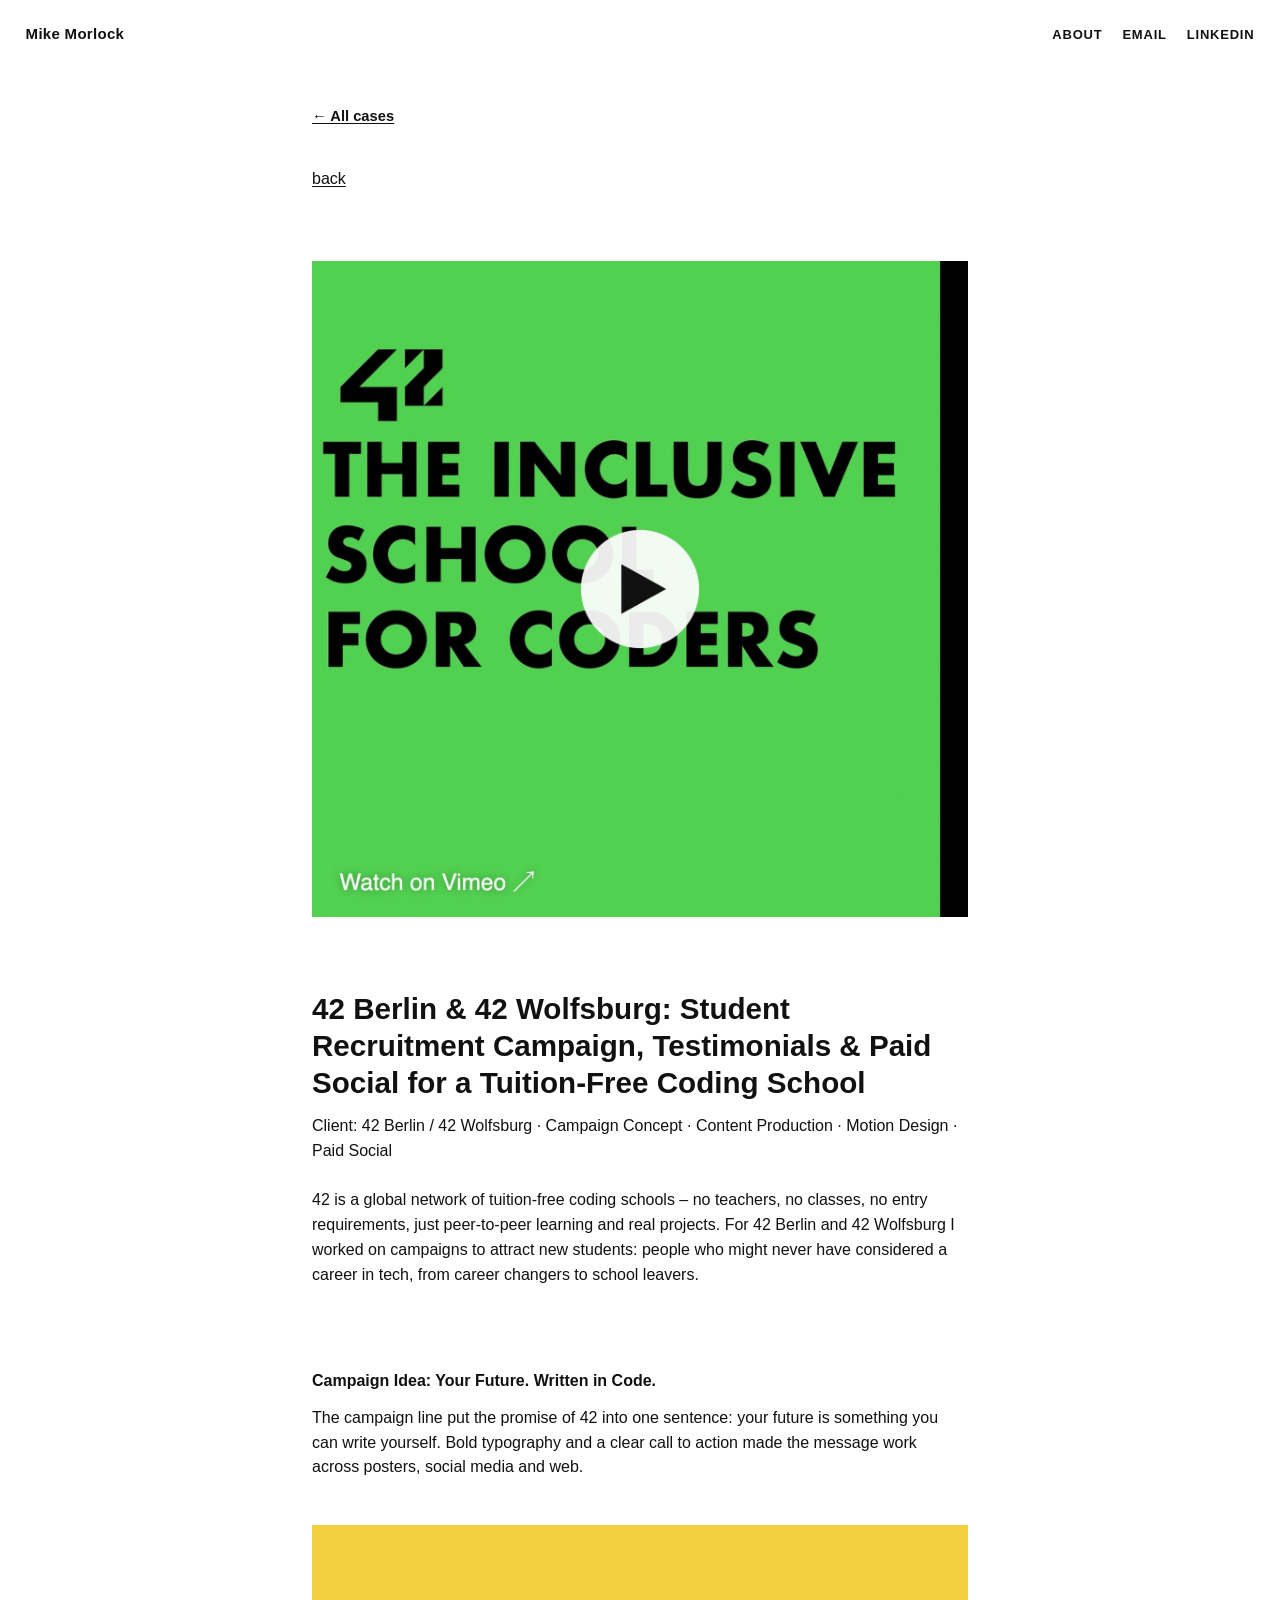
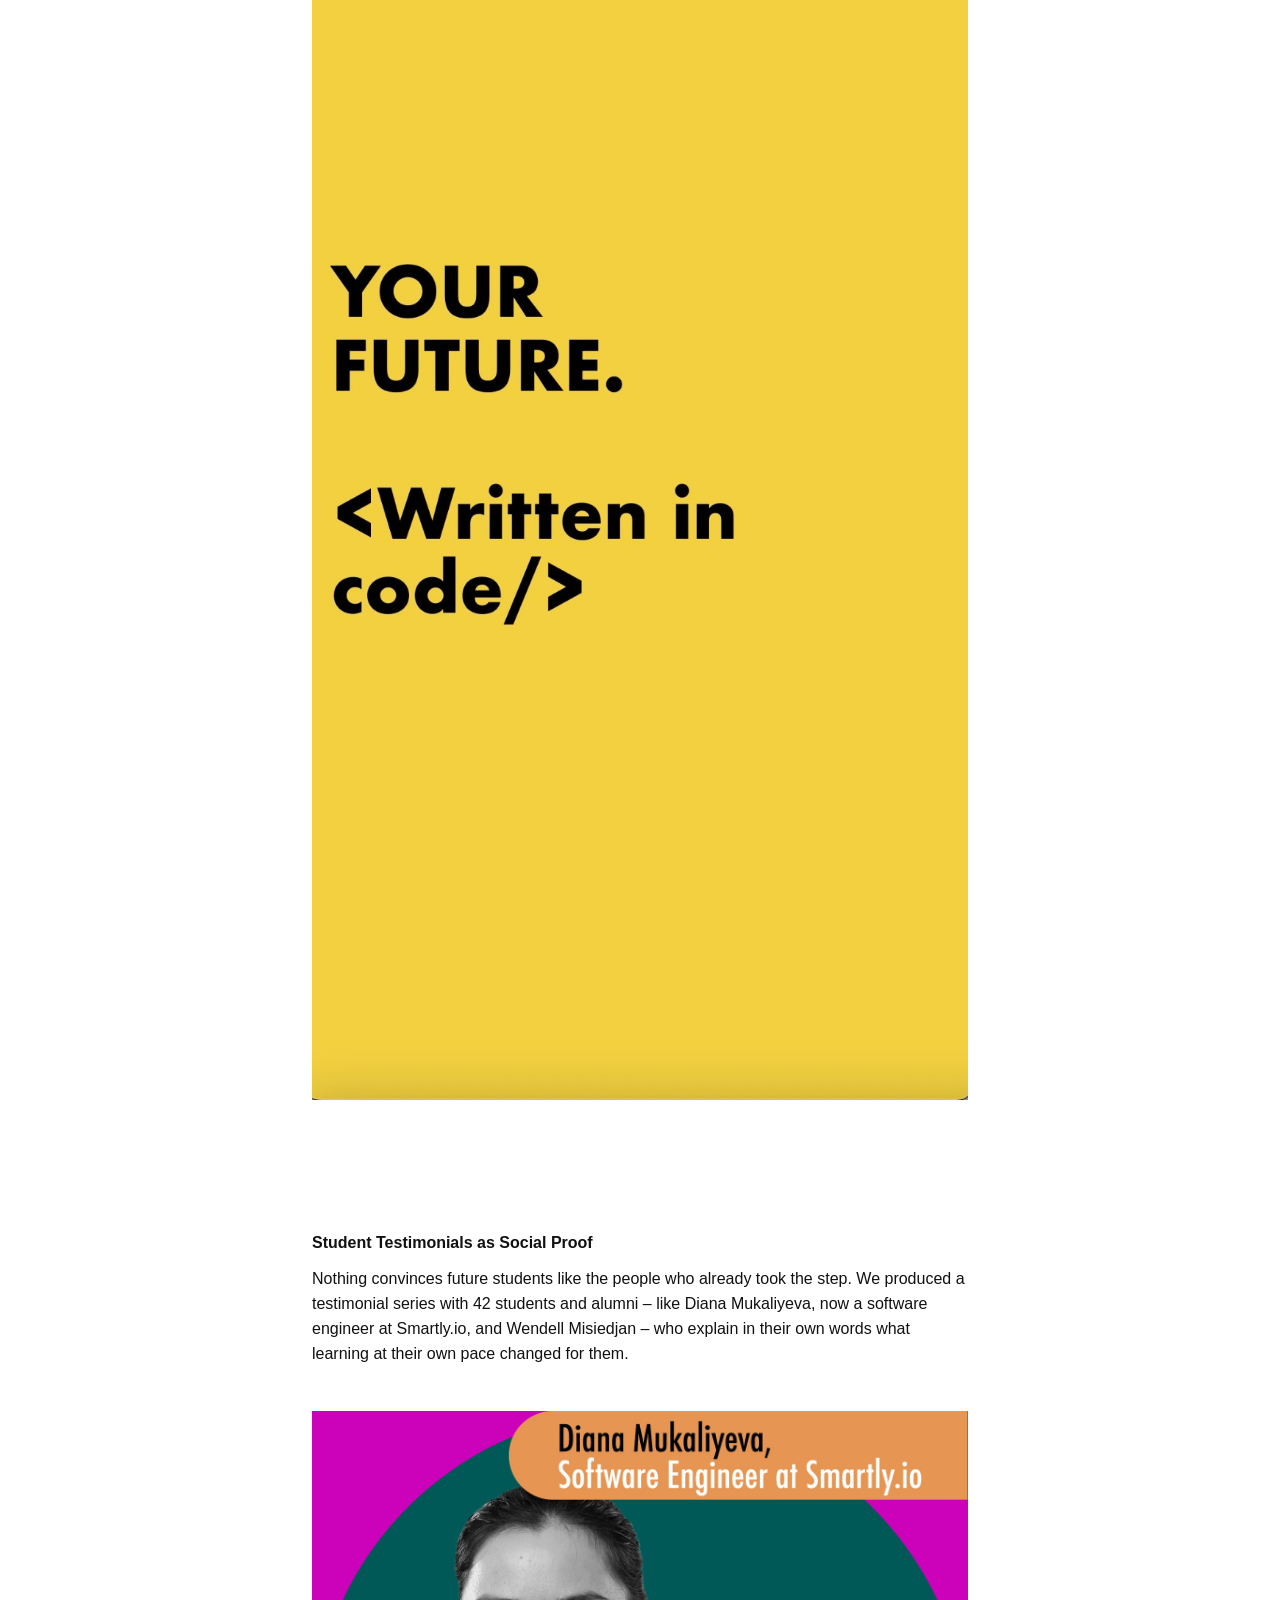
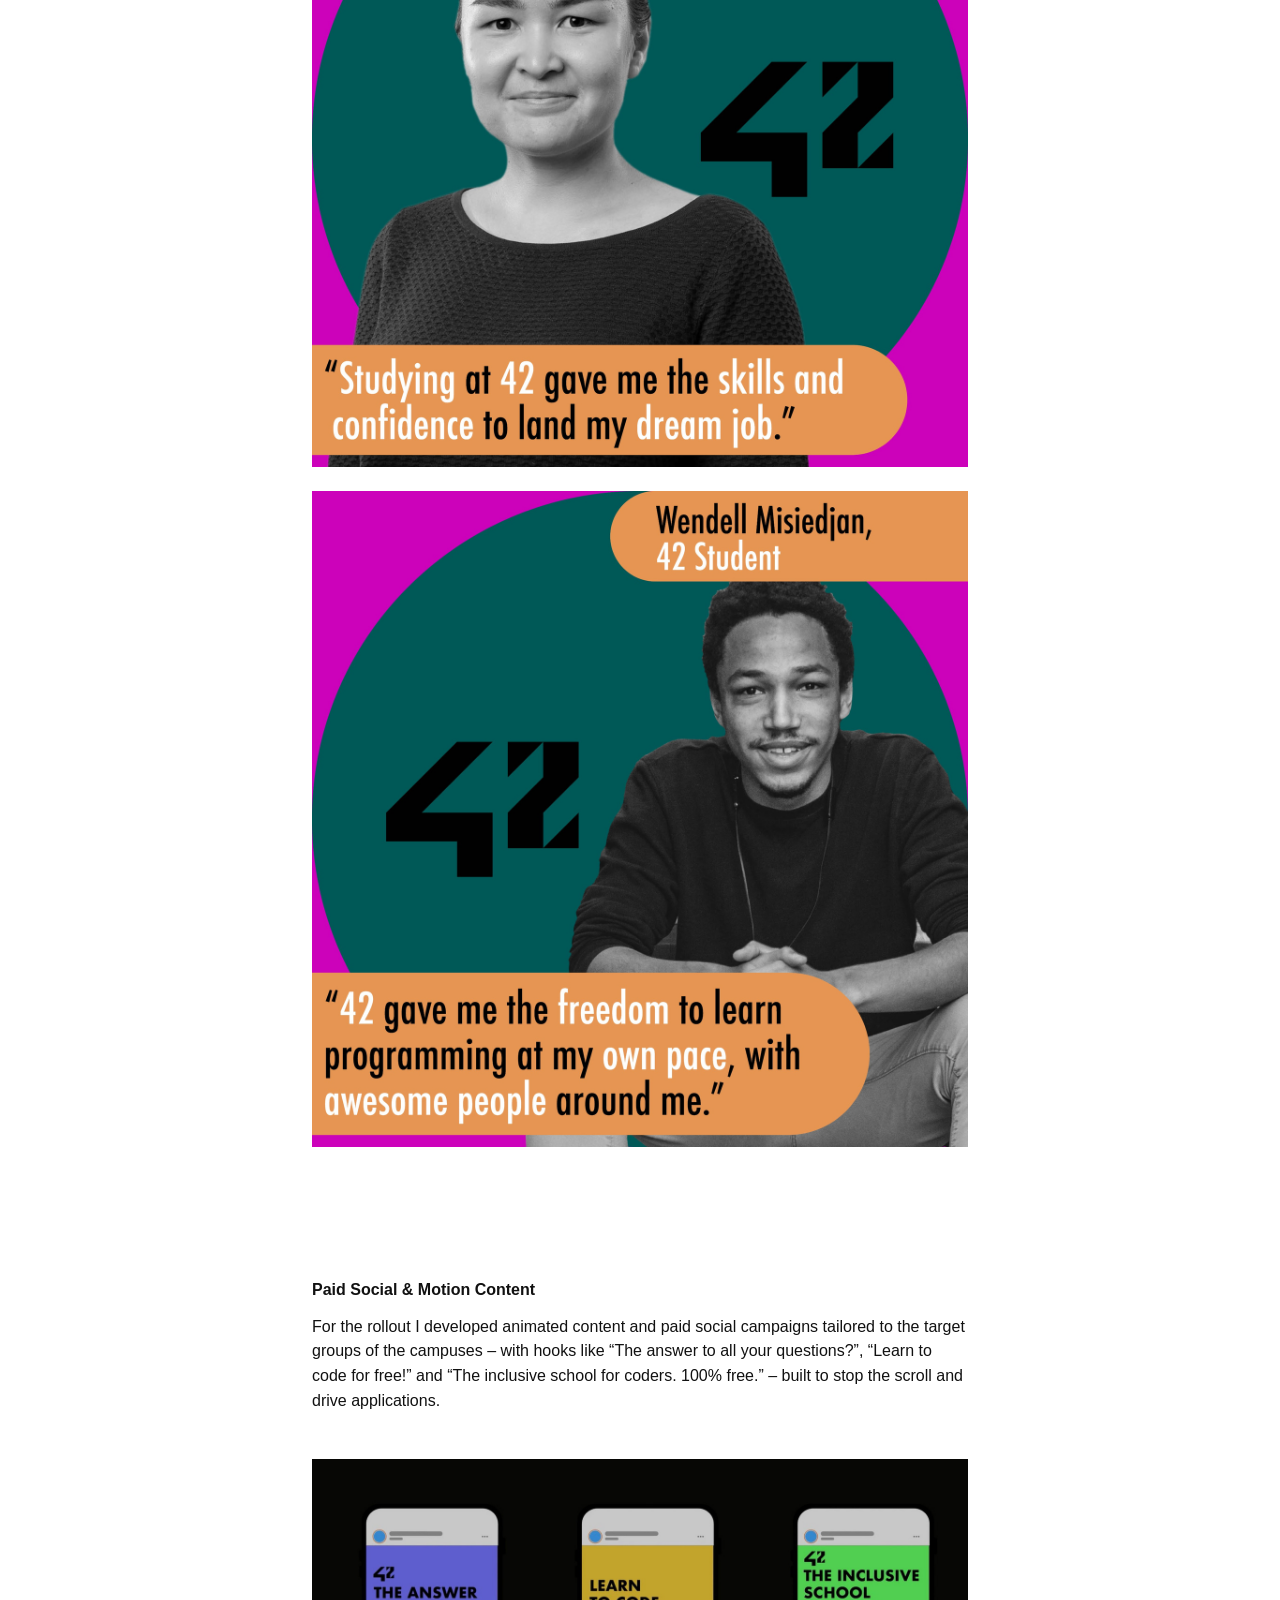
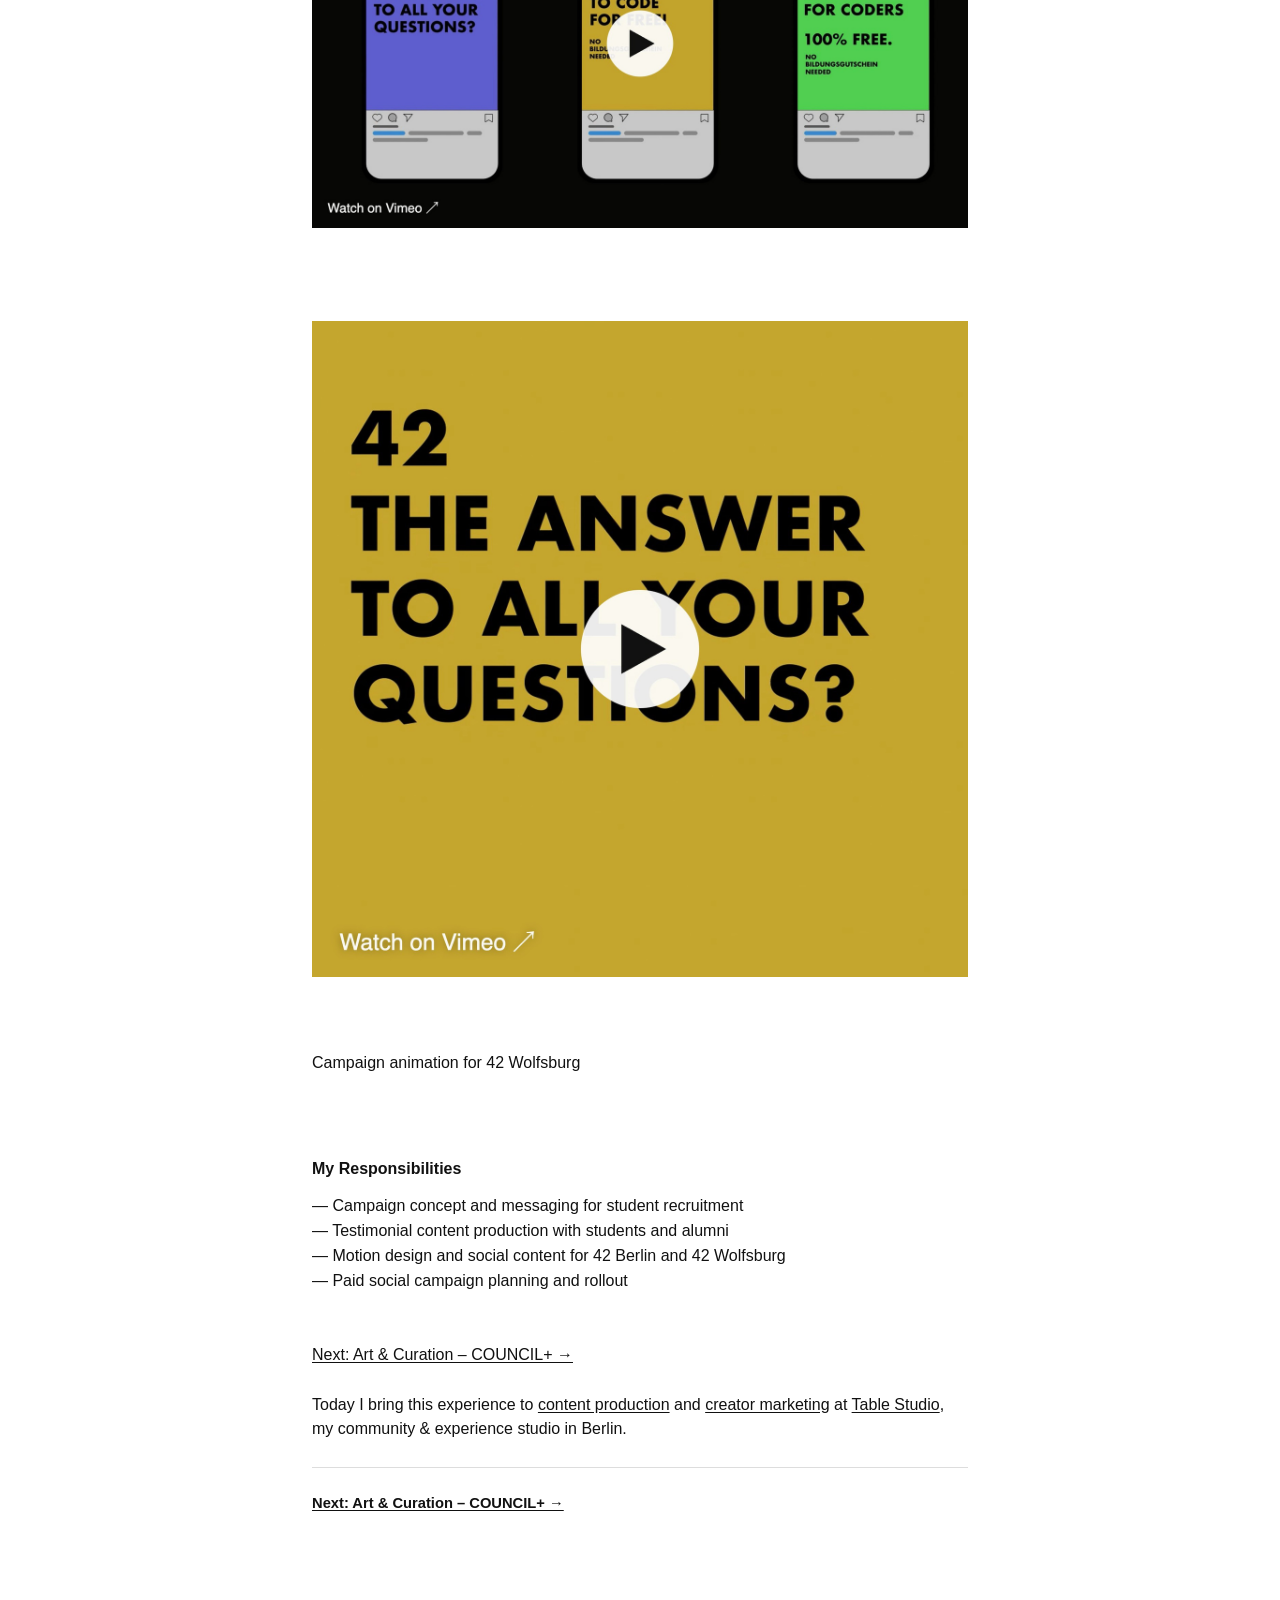
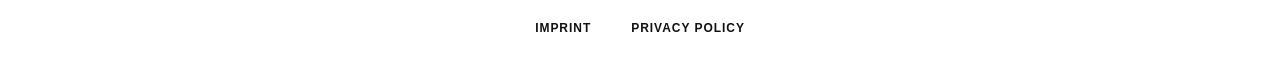
==== 42-berlin-and-wolfsburg-student-recruitment-campaign/index.html @ 007551dd "Add static mikemorlock.de site for GitHub Pages Static HTML/CSS rebuild migrated from Cargo hosting." ====
<!DOCTYPE html>
<html lang="en">
<head>
  <meta charset="utf-8" />
  <meta name="viewport" content="width=device-width, initial-scale=1" />
  <title>42 Berlin &amp; Wolfsburg Student Recruitment Campaign — Mike Morlock</title>
  <meta name="description" content="Recruitment Campaign · Testimonials · Paid Social" />
  <meta property="og:title" content="42 Berlin &amp; Wolfsburg Student Recruitment Campaign — Mike Morlock" />
  <meta property="og:description" content="Recruitment Campaign · Testimonials · Paid Social" />
  <meta property="og:type" content="website" />
  <link rel="icon" href="../assets/favicon.ico" />
  <link rel="stylesheet" href="../styles.css" />
</head>
<body>
<header class="site-header">
  <a class="logo" href="../index.html">Mike Morlock</a>
  <nav class="nav" aria-label="Primary">
    <a href="../about/" >About</a>
    <a href="mailto:mike.morlock@me.com">Email</a>
    <a href="https://www.linkedin.com/in/mike-morlock-198246107/" target="_blank" rel="noopener noreferrer">LinkedIn</a>
  </nav>
</header>

<main class="page case narrow">
  <p class="back"><a href="../index.html">← All cases</a></p>
  <article class="prose case-body">
    <br />
<a href="../index.html" rel="history" >back</a><br />
<br />
<br />
<a class="case-thumb-link" href="https://vimeo.com/1121532896" rel="noopener" target="_blank" rel="noopener noreferrer"><figure><img src="../assets/cases/video-preview-vimeo-1121532896.jpg" alt="42 Berlin campaign animation" loading="lazy" /></figure></a>
<span><br /><br /></span>
<h1>42 Berlin &amp; 42 Wolfsburg: Student Recruitment Campaign, Testimonials &amp; Paid Social for a Tuition-Free Coding School</h1>
<span >Client: 42 Berlin / 42 Wolfsburg · Campaign Concept · Content Production · Motion Design · Paid Social<br /><br /></span>
<span>42 is a global network of tuition-free coding schools – no teachers, no classes, no entry requirements, just peer-to-peer learning and real projects. For 42 Berlin and 42 Wolfsburg I worked on campaigns to attract new students: people who might never have considered a career in tech, from career changers to school leavers.<br /><br /></span>
<h2><br />Campaign Idea: Your Future. Written in Code.</h2>
<span>The campaign line put the promise of 42 into one sentence: your future is something you can write yourself. Bold typography and a clear call to action made the message work across posters, social media and web.<br /><br /></span>
<figure><img src="../assets/cases/42-your-future-written-in-code-campaign-poster.jpg" alt="42 campaign poster – Your Future. Written in Code." loading="lazy" /></figure>
<span><br /><br /></span>
<h2><br />Student Testimonials as Social Proof</h2>
<span>Nothing convinces future students like the people who already took the step. We produced a testimonial series with 42 students and alumni – like Diana Mukaliyeva, now a software engineer at Smartly.io, and Wendell Misiedjan – who explain in their own words what learning at their own pace changed for them.<br /><br /></span>
<figure><img src="../assets/cases/42-student-testimonial-campaign-diana-software-engineer.jpg" alt="42 student testimonial campaign – Diana Mukaliyeva, software engineer at Smartly.io" loading="lazy" /></figure> <figure><img src="../assets/cases/42-student-testimonial-campaign-wendell.jpg" alt="42 student testimonial campaign – Wendell Misiedjan, 42 student" loading="lazy" /></figure>
<span><br /><br /></span>
<h2><br />Paid Social &amp; Motion Content</h2>
<span>For the rollout I developed animated content and paid social campaigns tailored to the target groups of the campuses – with hooks like “The answer to all your questions?”, “Learn to code for free!” and “The inclusive school for coders. 100% free.” – built to stop the scroll and drive applications.<br /><br /></span>
<a class="case-thumb-link" href="https://vimeo.com/1140872010" rel="noopener" target="_blank" rel="noopener noreferrer"><figure><img src="../assets/cases/video-preview-vimeo-1140872010.jpg" alt="42 Berlin paid social campaign – Instagram ads" loading="lazy" /></figure></a>
<span><br /><br /></span>
<a class="case-thumb-link" href="https://vimeo.com/1121532413" rel="noopener" target="_blank" rel="noopener noreferrer"><figure><img src="../assets/cases/video-preview-vimeo-1121532413.jpg" alt="Video preview – Watch on Vimeo ↗" loading="lazy" /></figure></a>
<span><br /><br /></span>
<span >Campaign animation for 42 Wolfsburg<br /><br /></span>
<h2><br />My Responsibilities</h2>
<span>— Campaign concept and messaging for student recruitment<br />— Testimonial content production with students and alumni<br />— Motion design and social content for 42 Berlin and 42 Wolfsburg<br />— Paid social campaign planning and rollout<br /><br /></span>
<span class="medium-bolt"><br /><a href="../council-plus-art-exhibitions-berlin/" rel="history">Next: Art &amp; Curation – COUNCIL+ →</a><br /><br /></span>
<span>Today I bring this experience to <a href="https://table-studio.com/content-production-berlin" target="_blank" rel="noopener noreferrer">content production</a> and <a href="https://table-studio.com/creator-marketing-berlin" target="_blank" rel="noopener noreferrer">creator marketing</a> at <a href="https://table-studio.com/" target="_blank" rel="noopener noreferrer">Table Studio</a>, my community &amp; experience studio in Berlin.<br /><br /></span>
    <p class="next-case"><a href="../council-plus-art-exhibitions-berlin/">Next: Art &amp; Curation – COUNCIL+ →</a></p>
  </article>
</main>

<footer class="site-footer">
  <nav class="legal-links" aria-label="Legal">
    <a href="../imprint/">Imprint</a>
    <a href="../privacy-policy/">Privacy Policy</a>
  </nav>
</footer>
</body>
</html>
---- styles.css ----
:root {
  --black: #111;
  --muted: #444;
  --accent: #e10600;
  --bg: #fff;
  --max: 44rem;
  --wide: 68rem;
  --pad: 1.5rem;
  --font: "Helvetica Neue", Helvetica, Arial, sans-serif;
}

*,
*::before,
*::after {
  box-sizing: border-box;
}

html {
  scroll-behavior: smooth;
}

body {
  margin: 0;
  min-height: 100vh;
  display: flex;
  flex-direction: column;
  color: var(--black);
  background: var(--bg);
  font-family: var(--font);
  font-size: 16px;
  line-height: 1.55;
  font-weight: 400;
  -webkit-font-smoothing: antialiased;
}

img {
  max-width: 100%;
  height: auto;
  display: block;
}

a {
  color: inherit;
  text-underline-offset: 0.15em;
}

a:hover {
  color: var(--accent);
}

.site-header {
  display: flex;
  align-items: baseline;
  justify-content: space-between;
  gap: 1rem;
  padding: 1.35rem 1.6rem 0.75rem;
  position: sticky;
  top: 0;
  background: rgba(255, 255, 255, 0.94);
  backdrop-filter: blur(8px);
  z-index: 10;
  border-bottom: 1px solid transparent;
}

.logo {
  font-size: 15px;
  font-weight: 700;
  letter-spacing: 0.02em;
  text-decoration: none;
}

.nav {
  display: flex;
  flex-wrap: wrap;
  gap: 1rem 1.25rem;
  font-size: 13px;
  font-weight: 700;
  letter-spacing: 0.06em;
  text-transform: uppercase;
}

.nav a {
  text-decoration: none;
}

.nav a.is-active {
  color: var(--accent);
}

.page {
  flex: 1;
  width: 100%;
  max-width: var(--wide);
  margin: 0 auto;
  padding: 2rem var(--pad) 4rem;
}

.page.narrow {
  max-width: var(--max);
}

.intro h1 {
  font-size: clamp(1.55rem, 3.4vw, 2.15rem);
  line-height: 1.25;
  font-weight: 700;
  letter-spacing: -0.02em;
  margin: 0.5rem 0 1rem;
  max-width: 38rem;
}

.lede {
  max-width: 36rem;
  margin: 0 0 1rem;
  color: var(--muted);
}

.intro-links {
  margin: 0 0 3rem;
  font-size: 15px;
}

.intro-links a {
  font-weight: 600;
}

.home h2,
.clients h2,
.cta h2,
.cases h2 {
  font-size: 1rem;
  font-weight: 700;
  letter-spacing: 0.04em;
  text-transform: uppercase;
  margin: 0 0 1.25rem;
}

.case-grid {
  display: grid;
  grid-template-columns: repeat(2, minmax(0, 1fr));
  gap: 2rem 1.5rem;
  margin-bottom: 3.5rem;
}

.case-card a {
  text-decoration: none;
  display: block;
}

.case-card img {
  width: 100%;
  aspect-ratio: 3 / 2;
  object-fit: cover;
  background: #f3f3f3;
  margin-bottom: 0.75rem;
}

.case-card h3 {
  margin: 0 0 0.25rem;
  font-size: 1.05rem;
  font-weight: 700;
}

.case-card p {
  margin: 0;
  font-size: 0.92rem;
  color: var(--muted);
}

.logo-strip {
  list-style: none;
  margin: 0 0 3.5rem;
  padding: 0;
  display: grid;
  grid-template-columns: repeat(7, minmax(0, 1fr));
  gap: 1.25rem 1rem;
  align-items: center;
}

.logo-strip img {
  max-height: 42px;
  width: auto;
  max-width: 100%;
  margin: 0 auto;
  filter: grayscale(1);
  opacity: 0.85;
}

.cta {
  text-align: center;
  padding: 1rem 0 2rem;
}

.cta p {
  margin: 0;
  line-height: 1.9;
}

.site-footer {
  padding: 1.5rem var(--pad) 2.5rem;
  display: flex;
  justify-content: center;
}

.legal-links {
  display: flex;
  gap: 2.5rem;
}

.legal-links a {
  font-size: 12px;
  font-weight: 700;
  letter-spacing: 0.08em;
  text-decoration: none;
  text-transform: uppercase;
}

.prose h1 {
  font-size: clamp(1.35rem, 2.8vw, 1.85rem);
  line-height: 1.25;
  margin: 0 0 0.75rem;
}

.prose h2 {
  font-size: 1rem;
  font-weight: 700;
  margin: 2rem 0 0.75rem;
}

.prose h3 {
  font-size: 0.95rem;
  font-weight: 700;
  margin: 1.5rem 0 0.5rem;
}

.prose p,
.prose li {
  margin: 0 0 1rem;
}

.prose ul {
  padding-left: 1.15rem;
}

.prose .subhead {
  color: var(--muted);
  margin-top: -0.25rem;
}

.media,
.prose figure {
  margin: 1.25rem 0 1.5rem;
}

.media img,
.prose figure img {
  width: 100%;
}

.about-layout {
  display: grid;
  gap: 2rem;
}

.portrait img {
  width: 100%;
  max-width: 22rem;
}

.back,
.next-case {
  font-size: 0.92rem;
  font-weight: 600;
}

.next-case {
  margin-top: 2.5rem;
  padding-top: 1.5rem;
  border-top: 1px solid #ddd;
}

.case-body .col {
  margin-bottom: 0.5rem;
}

/* Hide Cargo leftover empty anchors / menu noise */
.case-body > a:first-child:not([href*="mailto"]):empty,
.prose > a[href$="index.html"]:first-child:empty {
  display: none;
}

@media (min-width: 800px) {
  .about-layout {
    grid-template-columns: minmax(0, 0.9fr) minmax(0, 1.4fr);
    align-items: start;
  }
}

@media (max-width: 700px) {
  .case-grid {
    grid-template-columns: 1fr;
    gap: 1.75rem;
  }

  .logo-strip {
    grid-template-columns: repeat(3, minmax(0, 1fr));
  }

  .legal-links {
    gap: 1.5rem;
  }

  .site-header {
    flex-direction: column;
    align-items: flex-start;
  }
}
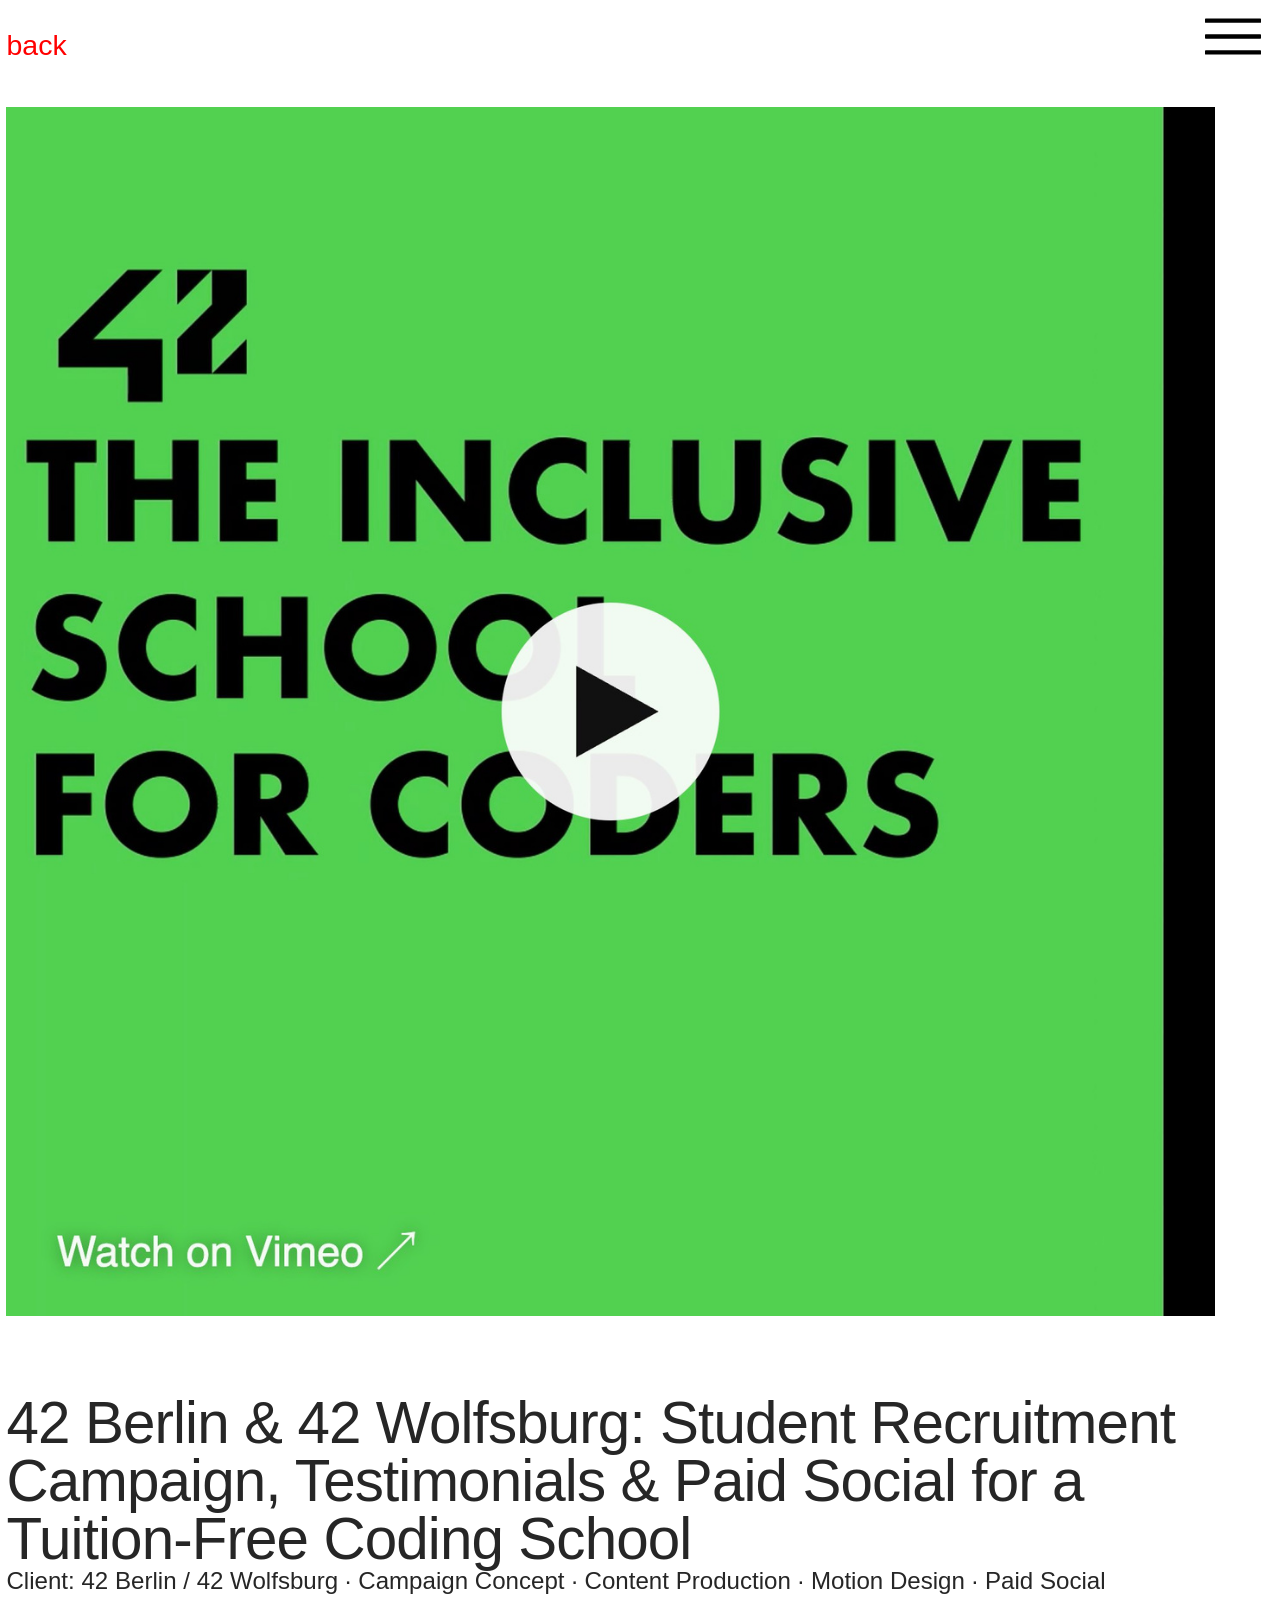
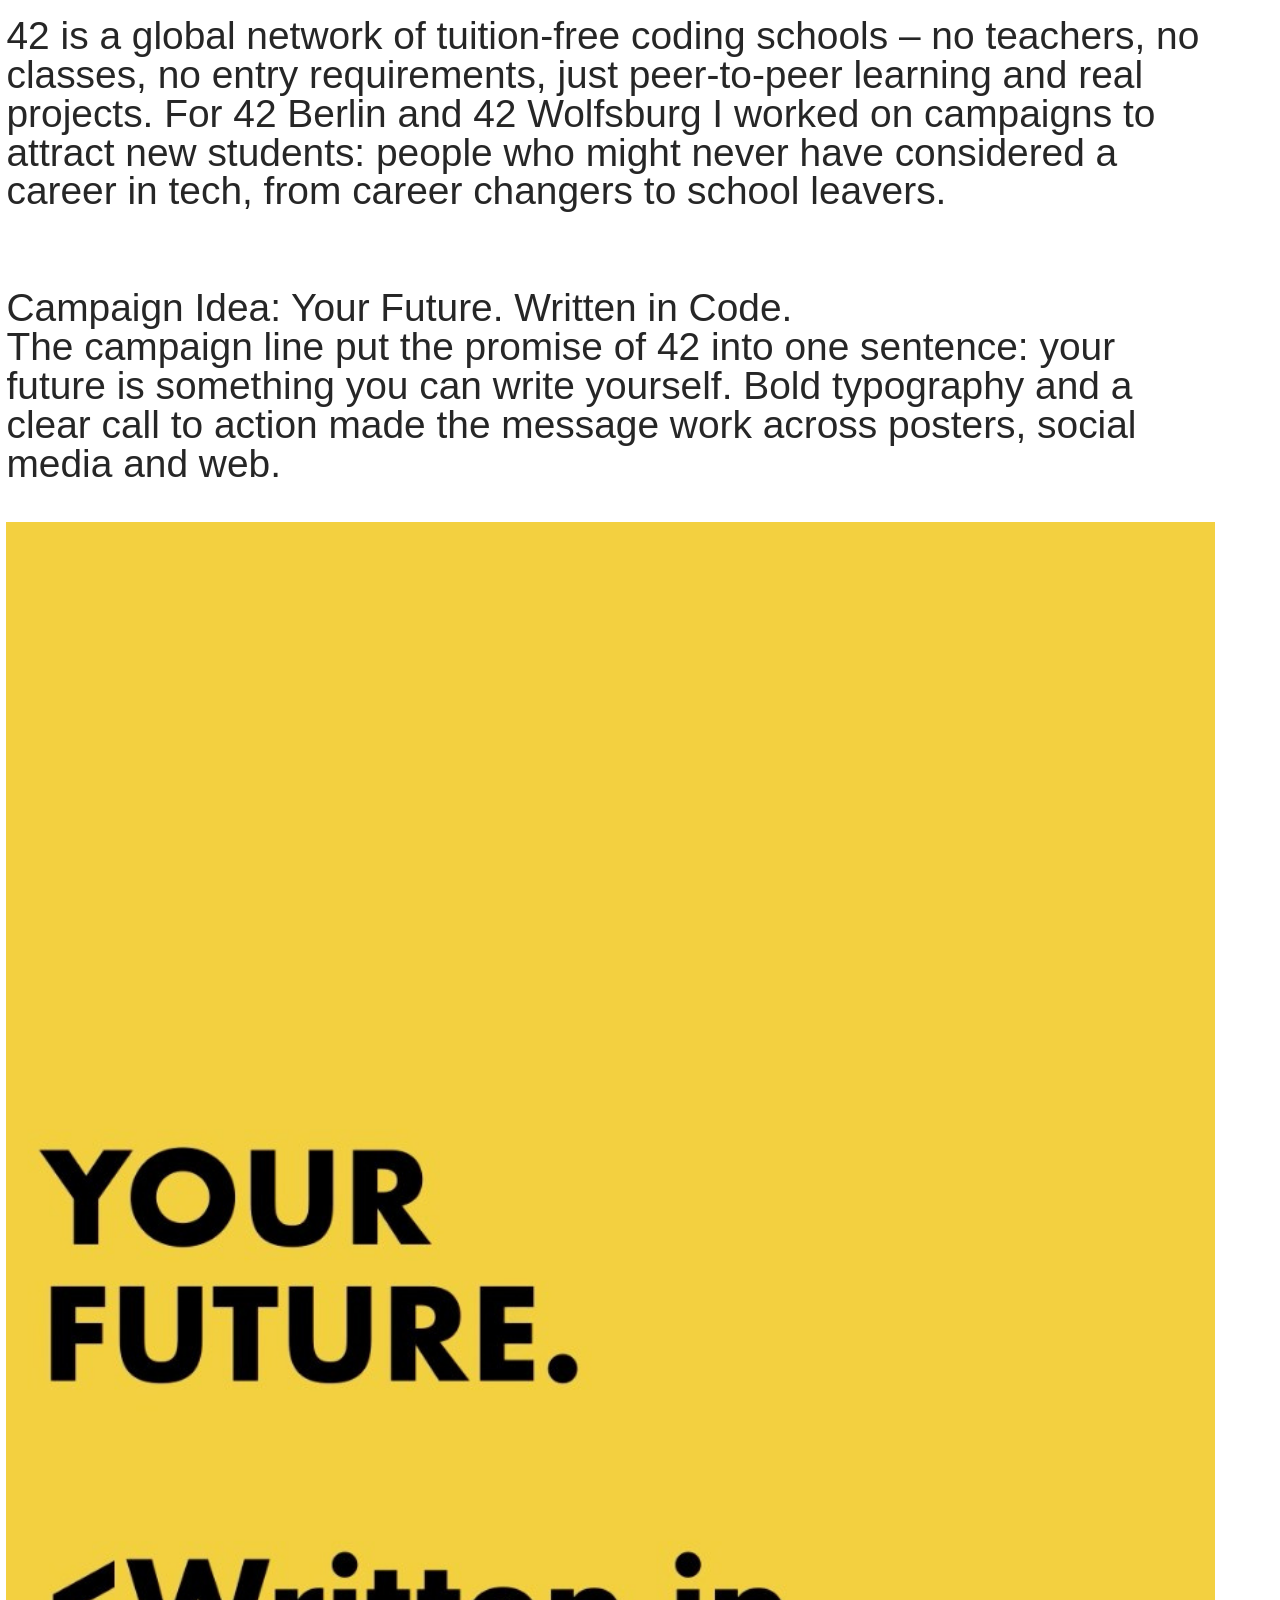
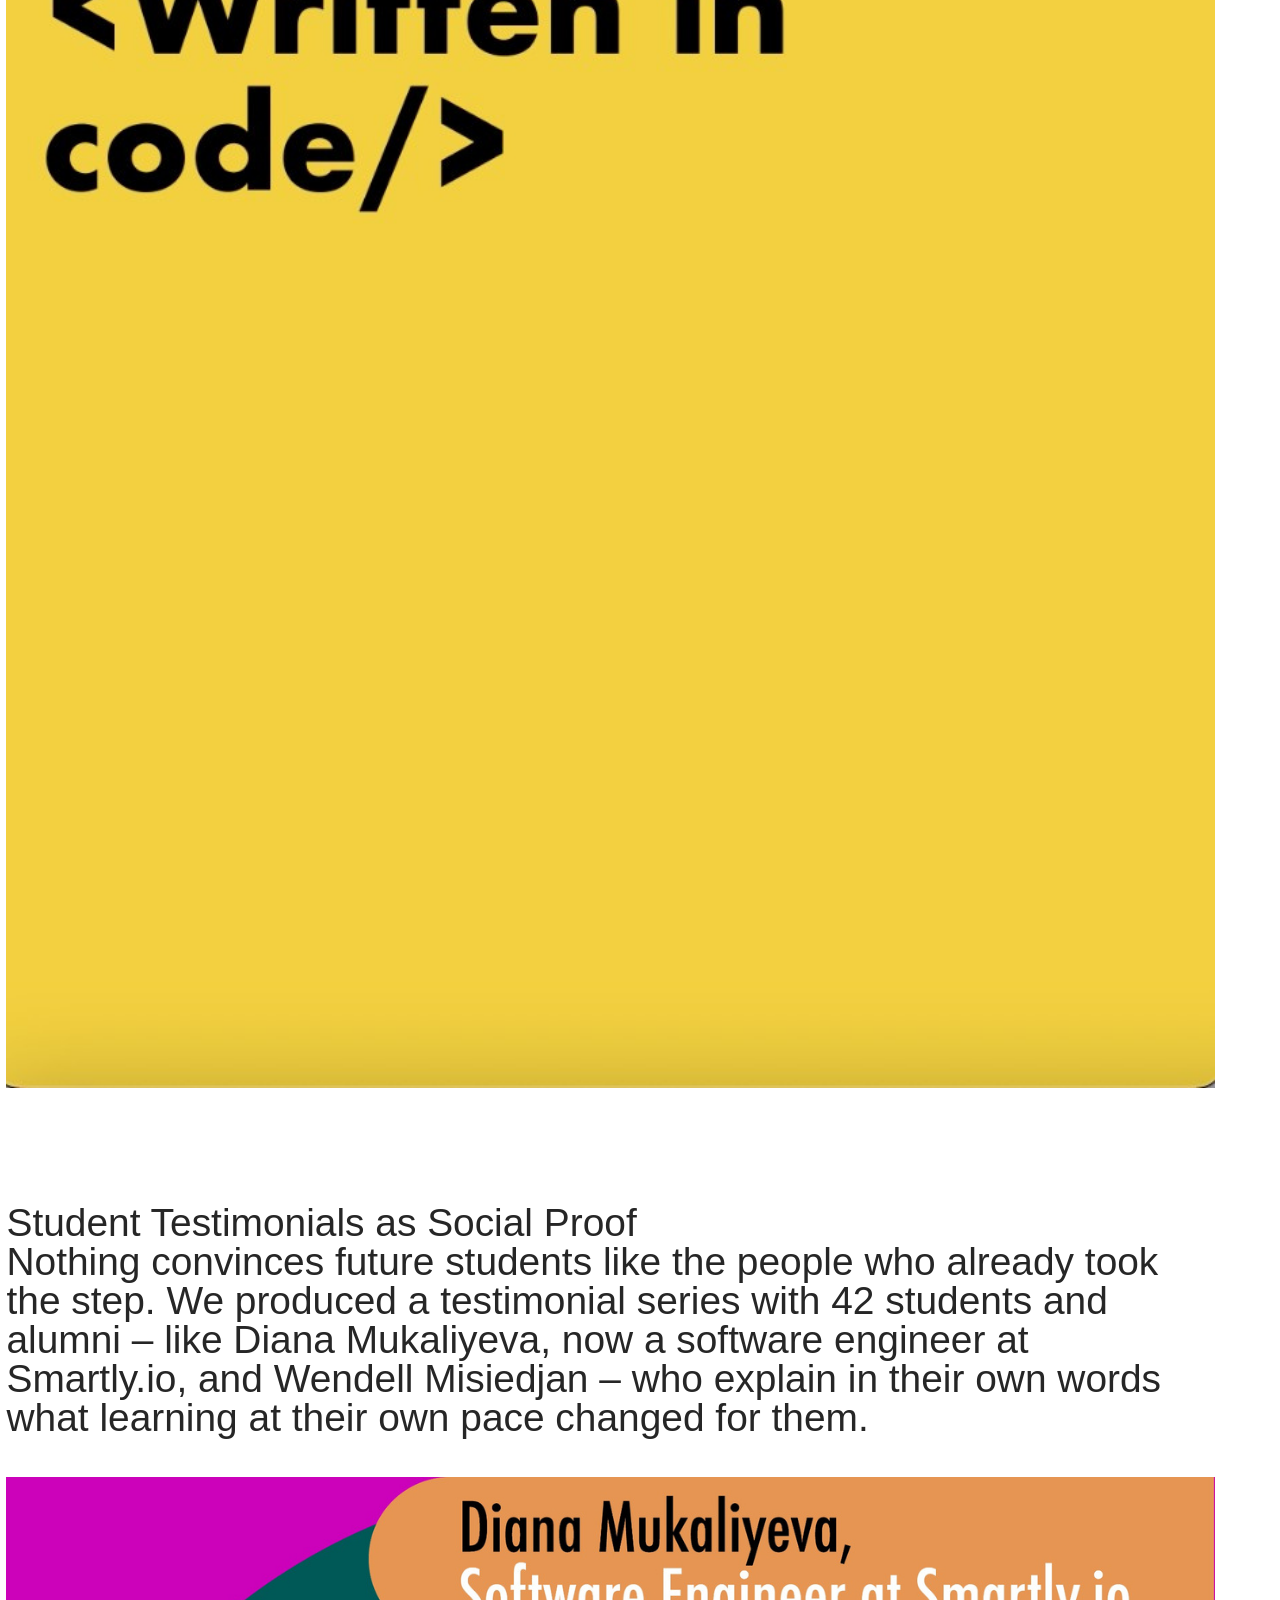
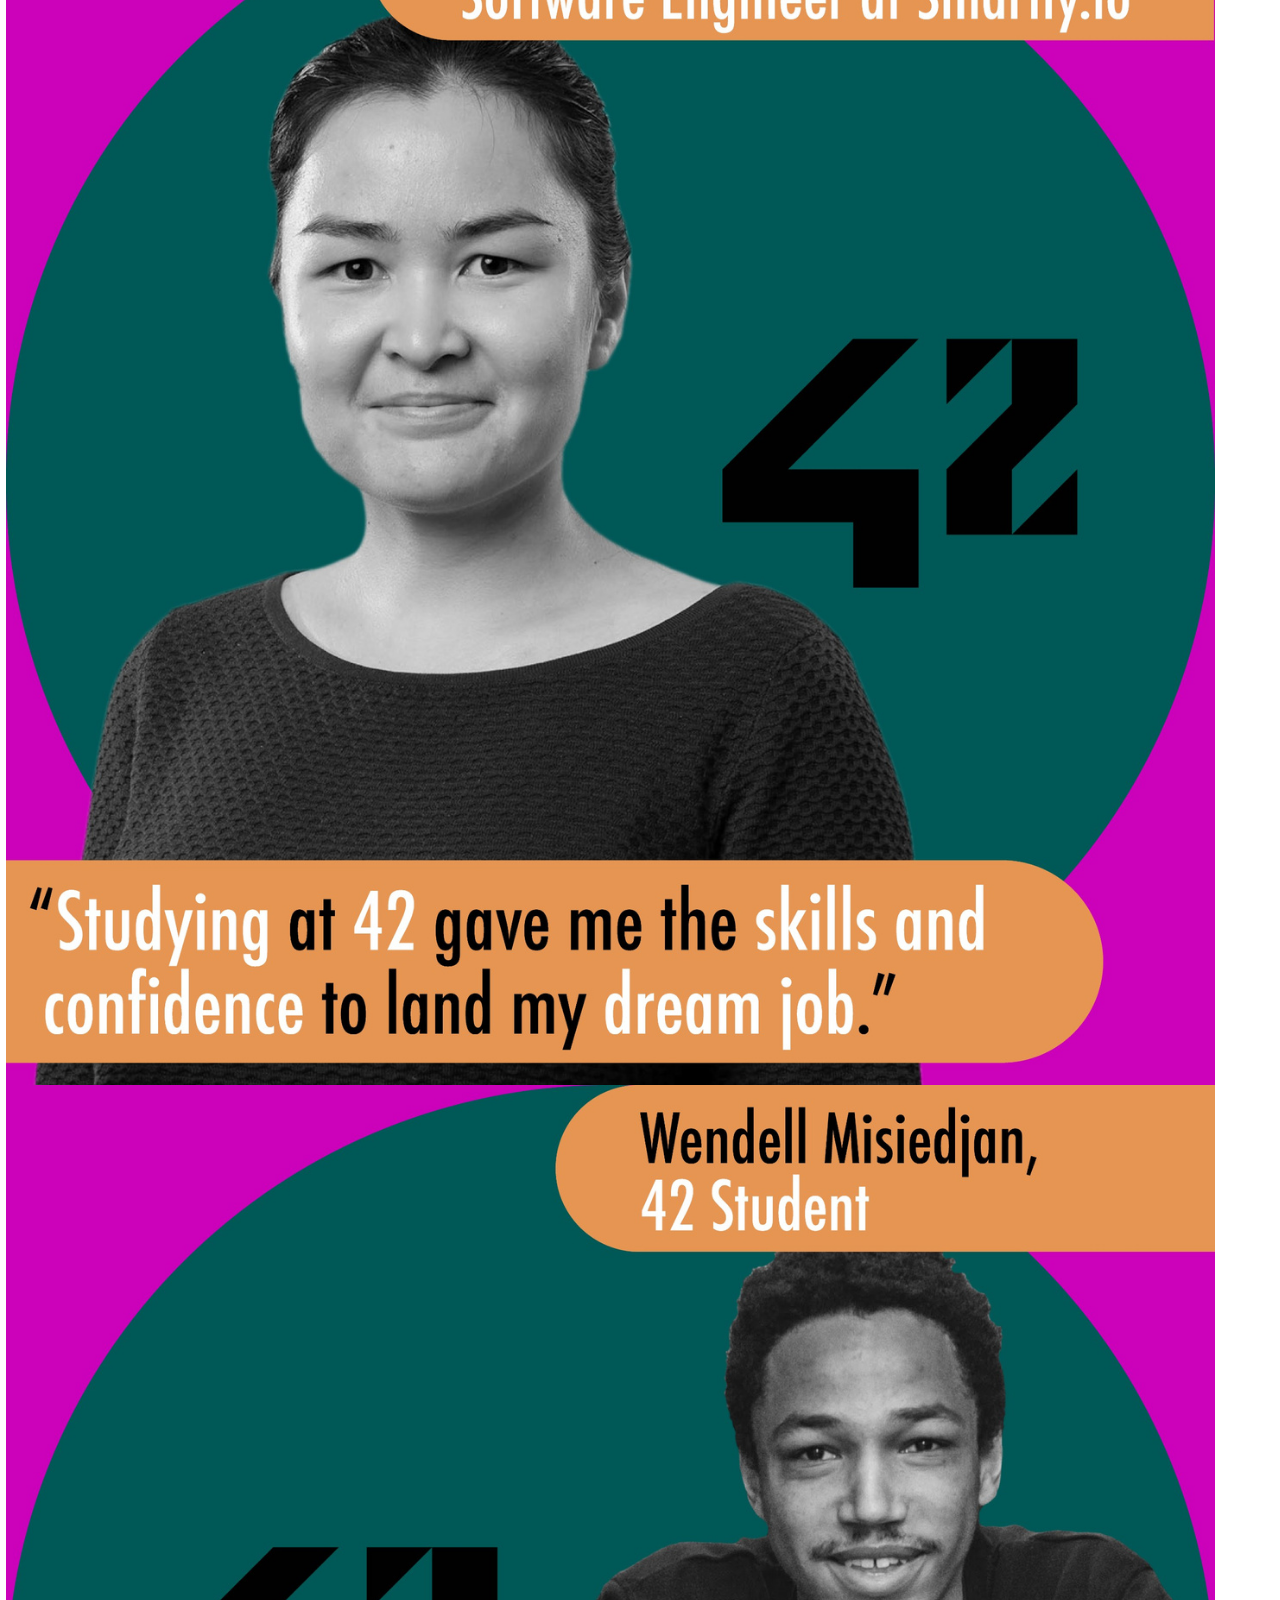
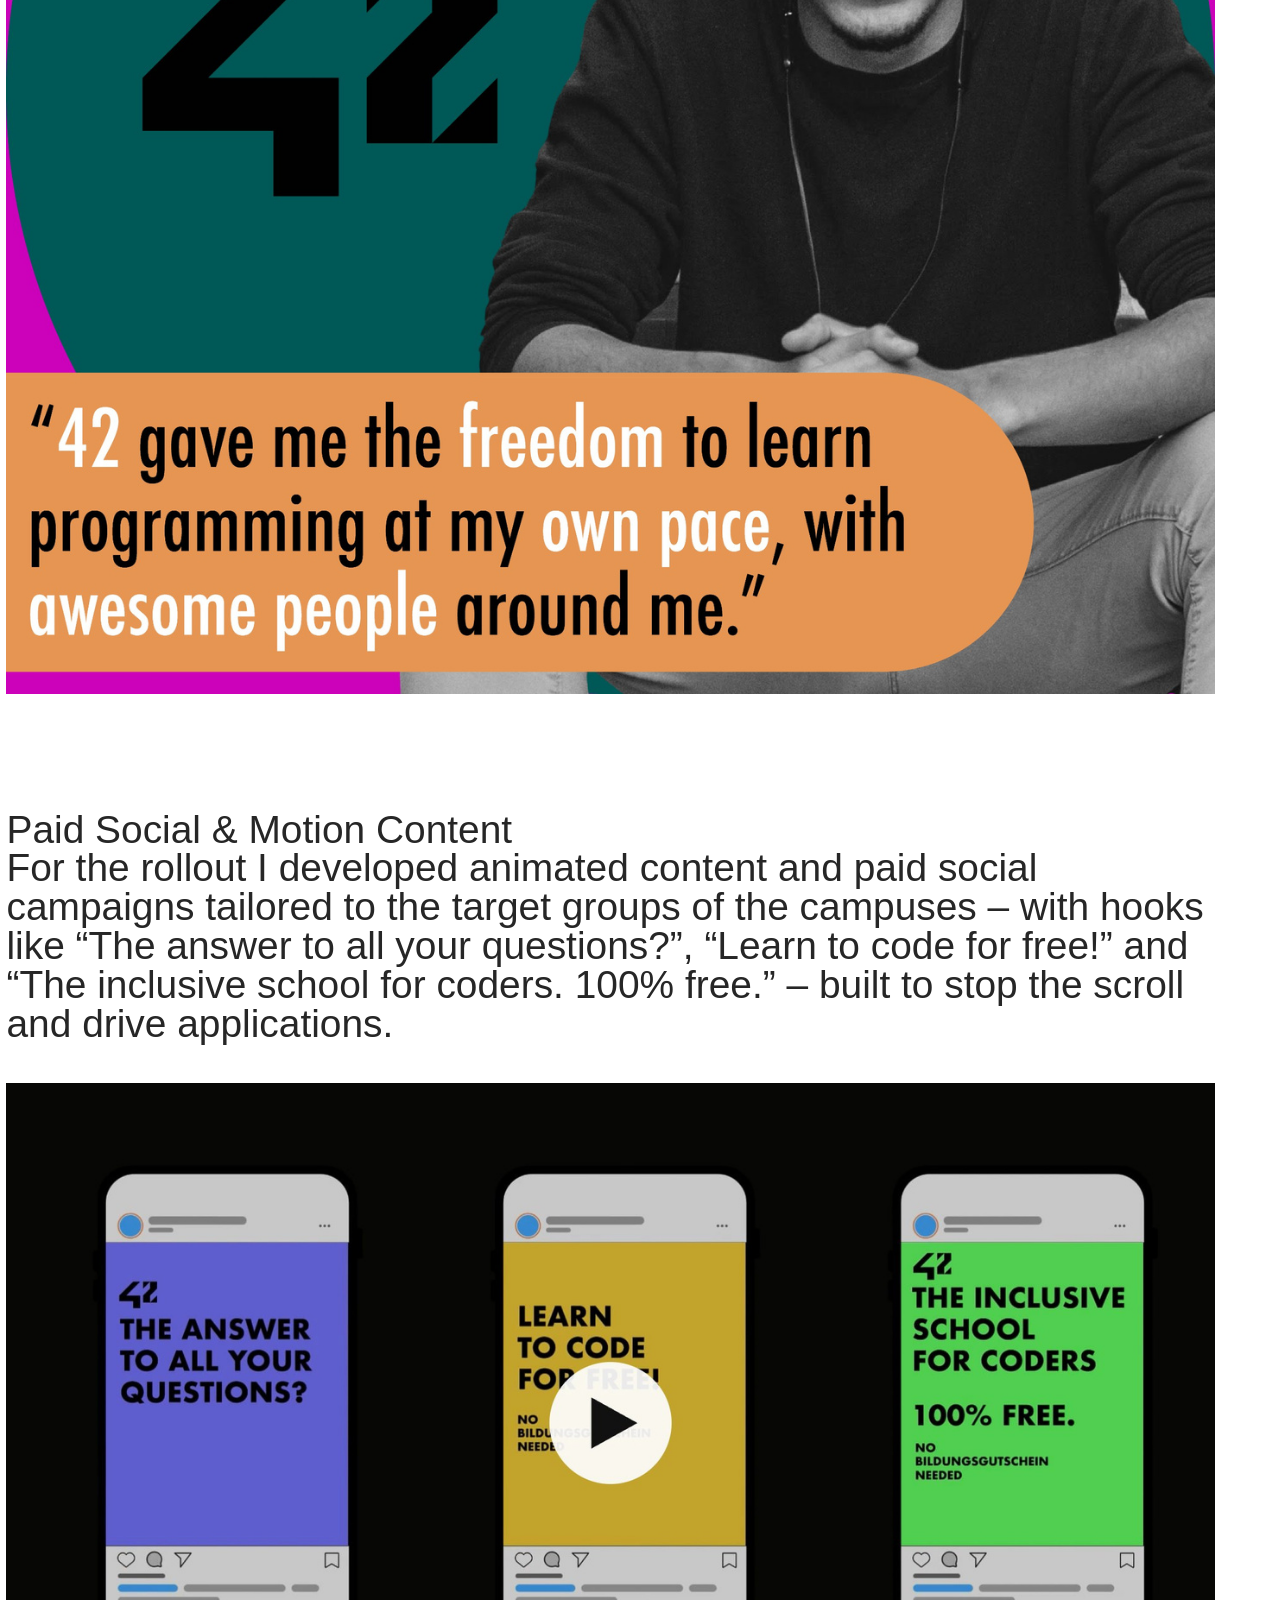
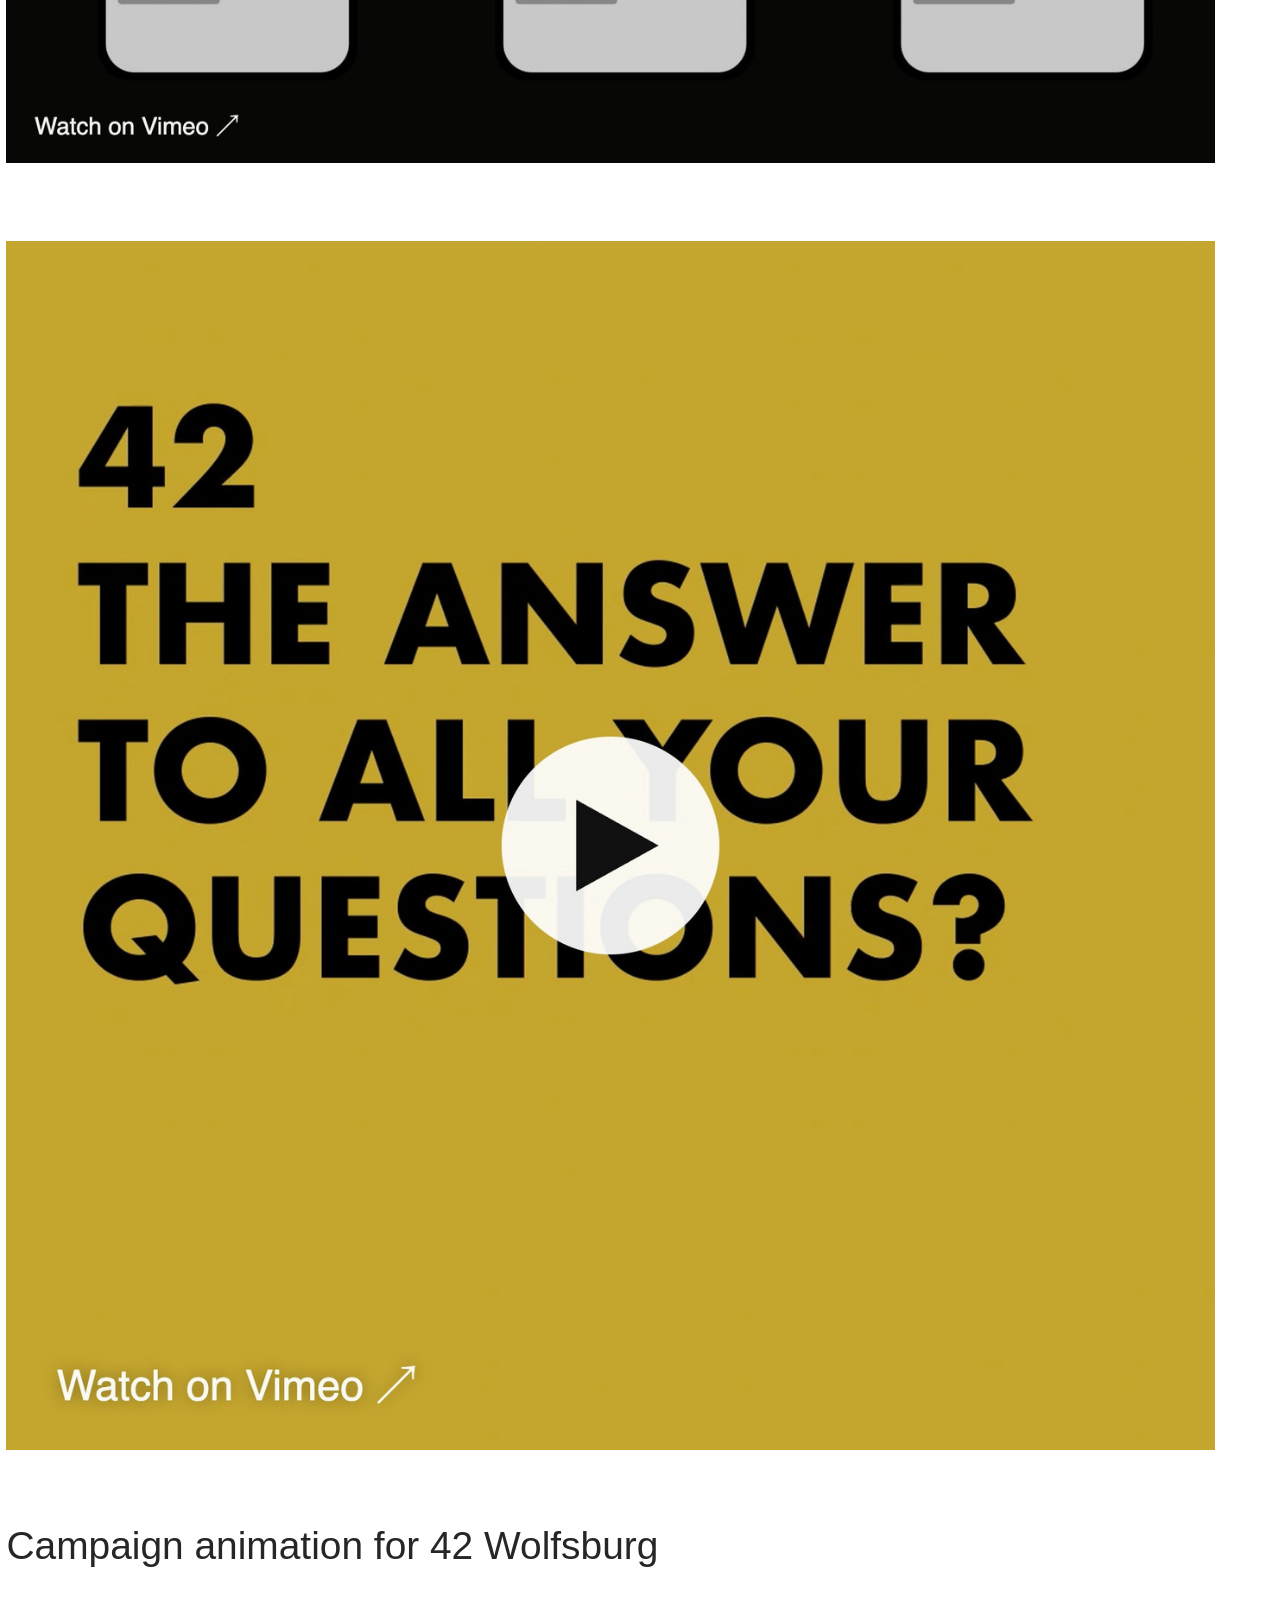
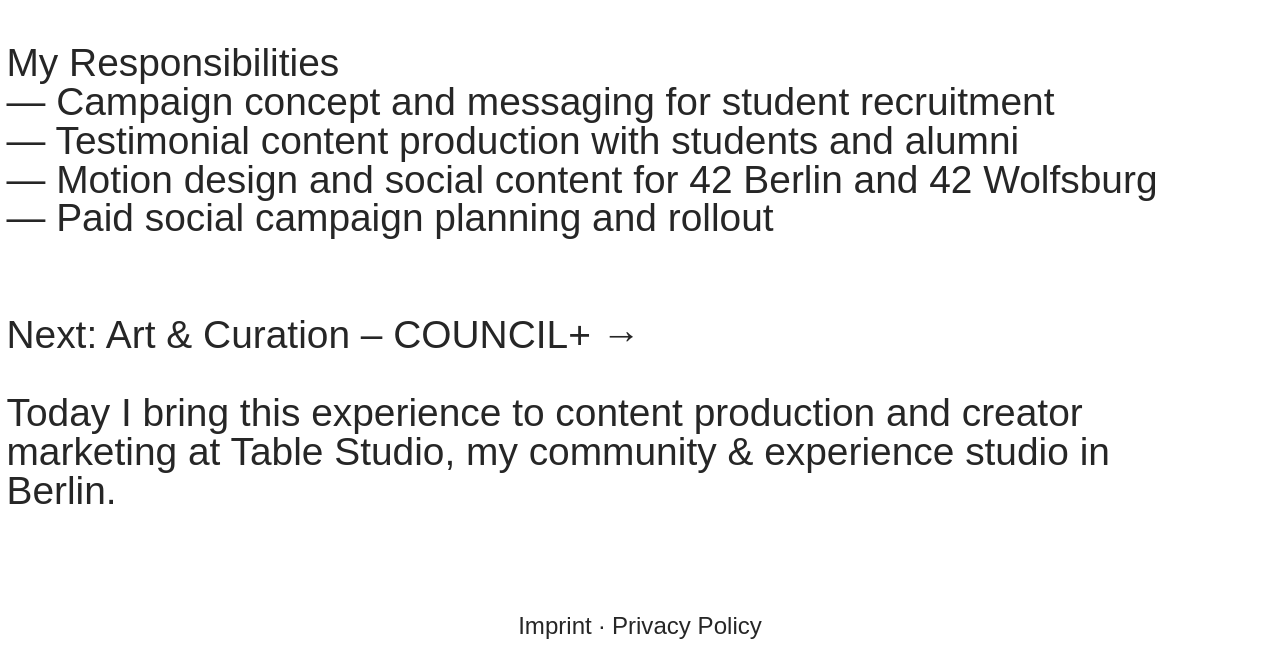
==== commit 0110adea: "Match Cargo site structure, menu, and page layouts Rebuild static pages to Cargo parity: 12-col home" ====
--- a/42-berlin-and-wolfsburg-student-recruitment-campaign/index.html
+++ b/42-berlin-and-wolfsburg-student-recruitment-campaign/index.html
@@ -12,55 +12,74 @@
   <link rel="stylesheet" href="../styles.css" />
 </head>
 <body>
-<header class="site-header">
-  <a class="logo" href="../index.html">Mike Morlock</a>
-  <nav class="nav" aria-label="Primary">
-    <a href="../about/" >About</a>
-    <a href="mailto:mike.morlock@me.com">Email</a>
-    <a href="https://www.linkedin.com/in/mike-morlock-198246107/" target="_blank" rel="noopener noreferrer">LinkedIn</a>
-  </nav>
-</header>
+  <div class="menu-pin">
+    <a href="#menu" data-menu-open aria-label="Open menu">
+      <img src="../assets/menu-icon.svg" width="40" height="28" alt="" />
+    </a>
+  </div>
 
-<main class="page case narrow">
-  <p class="back"><a href="../index.html">← All cases</a></p>
-  <article class="prose case-body">
+  <div id="menu-overlay" class="menu-overlay" hidden aria-hidden="true" role="dialog" aria-label="Menu">
+    <div class="menu-top">
+      <div></div>
+      <div class="menu-close"><a href="#" data-menu-close aria-label="Close menu">✕</a></div>
+    </div>
+    <hr />
+    <a class="menu-link" href="../index.html" data-menu-close>Work</a>
+    <hr />
+    <a class="menu-link" href="../about/">About</a>
+    <hr />
+    <a class="menu-link" href="https://www.instagram.com/mike.morlock/" target="_blank" rel="noopener noreferrer">Instagram</a>
+    <hr />
+    <a class="menu-link" href="https://www.linkedin.com/in/mike-morlock-198246107/" target="_blank" rel="noopener noreferrer">Linkedin</a>
+    <hr />
+    <div class="menu-contact mike scale-62">
+      <br />
+      Mike Morlock<br />
+      +4917664260281<br />
+      <a href="mailto:mike.morlock@me.com">mike.morlock@me.com</a>
+    </div>
     <br />
-<a href="../index.html" rel="history" >back</a><br />
-<br />
-<br />
-<a class="case-thumb-link" href="https://vimeo.com/1121532896" rel="noopener" target="_blank" rel="noopener noreferrer"><figure><img src="../assets/cases/video-preview-vimeo-1121532896.jpg" alt="42 Berlin campaign animation" loading="lazy" /></figure></a>
-<span><br /><br /></span>
-<h1>42 Berlin &amp; 42 Wolfsburg: Student Recruitment Campaign, Testimonials &amp; Paid Social for a Tuition-Free Coding School</h1>
-<span >Client: 42 Berlin / 42 Wolfsburg · Campaign Concept · Content Production · Motion Design · Paid Social<br /><br /></span>
-<span>42 is a global network of tuition-free coding schools – no teachers, no classes, no entry requirements, just peer-to-peer learning and real projects. For 42 Berlin and 42 Wolfsburg I worked on campaigns to attract new students: people who might never have considered a career in tech, from career changers to school leavers.<br /><br /></span>
-<h2><br />Campaign Idea: Your Future. Written in Code.</h2>
-<span>The campaign line put the promise of 42 into one sentence: your future is something you can write yourself. Bold typography and a clear call to action made the message work across posters, social media and web.<br /><br /></span>
-<figure><img src="../assets/cases/42-your-future-written-in-code-campaign-poster.jpg" alt="42 campaign poster – Your Future. Written in Code." loading="lazy" /></figure>
-<span><br /><br /></span>
-<h2><br />Student Testimonials as Social Proof</h2>
-<span>Nothing convinces future students like the people who already took the step. We produced a testimonial series with 42 students and alumni – like Diana Mukaliyeva, now a software engineer at Smartly.io, and Wendell Misiedjan – who explain in their own words what learning at their own pace changed for them.<br /><br /></span>
-<figure><img src="../assets/cases/42-student-testimonial-campaign-diana-software-engineer.jpg" alt="42 student testimonial campaign – Diana Mukaliyeva, software engineer at Smartly.io" loading="lazy" /></figure> <figure><img src="../assets/cases/42-student-testimonial-campaign-wendell.jpg" alt="42 student testimonial campaign – Wendell Misiedjan, 42 student" loading="lazy" /></figure>
-<span><br /><br /></span>
-<h2><br />Paid Social &amp; Motion Content</h2>
-<span>For the rollout I developed animated content and paid social campaigns tailored to the target groups of the campuses – with hooks like “The answer to all your questions?”, “Learn to code for free!” and “The inclusive school for coders. 100% free.” – built to stop the scroll and drive applications.<br /><br /></span>
-<a class="case-thumb-link" href="https://vimeo.com/1140872010" rel="noopener" target="_blank" rel="noopener noreferrer"><figure><img src="../assets/cases/video-preview-vimeo-1140872010.jpg" alt="42 Berlin paid social campaign – Instagram ads" loading="lazy" /></figure></a>
-<span><br /><br /></span>
-<a class="case-thumb-link" href="https://vimeo.com/1121532413" rel="noopener" target="_blank" rel="noopener noreferrer"><figure><img src="../assets/cases/video-preview-vimeo-1121532413.jpg" alt="Video preview – Watch on Vimeo ↗" loading="lazy" /></figure></a>
-<span><br /><br /></span>
-<span >Campaign animation for 42 Wolfsburg<br /><br /></span>
-<h2><br />My Responsibilities</h2>
-<span>— Campaign concept and messaging for student recruitment<br />— Testimonial content production with students and alumni<br />— Motion design and social content for 42 Berlin and 42 Wolfsburg<br />— Paid social campaign planning and rollout<br /><br /></span>
-<span class="medium-bolt"><br /><a href="../council-plus-art-exhibitions-berlin/" rel="history">Next: Art &amp; Curation – COUNCIL+ →</a><br /><br /></span>
-<span>Today I bring this experience to <a href="https://table-studio.com/content-production-berlin" target="_blank" rel="noopener noreferrer">content production</a> and <a href="https://table-studio.com/creator-marketing-berlin" target="_blank" rel="noopener noreferrer">creator marketing</a> at <a href="https://table-studio.com/" target="_blank" rel="noopener noreferrer">Table Studio</a>, my community &amp; experience studio in Berlin.<br /><br /></span>
-    <p class="next-case"><a href="../council-plus-art-exhibitions-berlin/">Next: Art &amp; Curation – COUNCIL+ →</a></p>
-  </article>
-</main>
+    <a class="button-7-8" href="mailto:mike.morlock@me.com">contact</a>
+  </div>
 
-<footer class="site-footer">
-  <nav class="legal-links" aria-label="Legal">
-    <a href="../imprint/">Imprint</a>
-    <a href="../privacy-policy/">Privacy Policy</a>
-  </nav>
-</footer>
+  <main class="page-content case-page">
+    <div class="bodycopy">
+      <br />
+      <a class="button-7-1 back-link" href="../index.html">back</a><br />
+      <br />
+      <br />
+      <a class="image-link" href="https://vimeo.com/1121532896" rel="noopener" target="_blank" rel="noopener noreferrer"><figure><img src="../assets/cases/video-preview-vimeo-1121532896.jpg" alt="42 Berlin campaign animation" loading="lazy" /></figure></a>
+      <span class="mike"><br /><br /></span>
+      <h1>42 Berlin &amp; 42 Wolfsburg: Student Recruitment Campaign, Testimonials &amp; Paid Social for a Tuition-Free Coding School</h1>
+      <span class="mike scale-62">Client: 42 Berlin / 42 Wolfsburg · Campaign Concept · Content Production · Motion Design · Paid Social<br /><br /></span>
+      <span class="mike">42 is a global network of tuition-free coding schools – no teachers, no classes, no entry requirements, just peer-to-peer learning and real projects. For 42 Berlin and 42 Wolfsburg I worked on campaigns to attract new students: people who might never have considered a career in tech, from career changers to school leavers.<br /><br /></span>
+      <h2 class="medium-bolt"><br />Campaign Idea: Your Future. Written in Code.</h2>
+      <span class="mike">The campaign line put the promise of 42 into one sentence: your future is something you can write yourself. Bold typography and a clear call to action made the message work across posters, social media and web.<br /><br /></span>
+      <figure><img src="../assets/cases/42-your-future-written-in-code-campaign-poster.jpg" alt="42 campaign poster – Your Future. Written in Code." loading="lazy" /></figure>
+      <span class="mike"><br /><br /></span>
+      <h2 class="medium-bolt"><br />Student Testimonials as Social Proof</h2>
+      <span class="mike">Nothing convinces future students like the people who already took the step. We produced a testimonial series with 42 students and alumni – like Diana Mukaliyeva, now a software engineer at Smartly.io, and Wendell Misiedjan – who explain in their own words what learning at their own pace changed for them.<br /><br /></span>
+      <figure><img src="../assets/cases/42-student-testimonial-campaign-diana-software-engineer.jpg" alt="42 student testimonial campaign – Diana Mukaliyeva, software engineer at Smartly.io" loading="lazy" /></figure> <figure><img src="../assets/cases/42-student-testimonial-campaign-wendell.jpg" alt="42 student testimonial campaign – Wendell Misiedjan, 42 student" loading="lazy" /></figure>
+      <span class="mike"><br /><br /></span>
+      <h2 class="medium-bolt"><br />Paid Social &amp; Motion Content</h2>
+      <span class="mike">For the rollout I developed animated content and paid social campaigns tailored to the target groups of the campuses – with hooks like “The answer to all your questions?”, “Learn to code for free!” and “The inclusive school for coders. 100% free.” – built to stop the scroll and drive applications.<br /><br /></span>
+      <a class="image-link" href="https://vimeo.com/1140872010" rel="noopener" target="_blank" rel="noopener noreferrer"><figure><img src="../assets/cases/video-preview-vimeo-1140872010.jpg" alt="42 Berlin paid social campaign – Instagram ads" loading="lazy" /></figure></a>
+      <span class="mike"><br /><br /></span>
+      <a class="image-link" href="https://vimeo.com/1121532413" rel="noopener" target="_blank" rel="noopener noreferrer"><figure><img src="../assets/cases/video-preview-vimeo-1121532413.jpg" alt="Video preview – Watch on Vimeo ↗" loading="lazy" /></figure></a>
+      <span class="mike"><br /><br /></span>
+      <span class="mike">Campaign animation for 42 Wolfsburg<br /><br /></span>
+      <h2 class="medium-bolt"><br />My Responsibilities</h2>
+      <span class="mike">— Campaign concept and messaging for student recruitment<br />— Testimonial content production with students and alumni<br />— Motion design and social content for 42 Berlin and 42 Wolfsburg<br />— Paid social campaign planning and rollout<br /><br /></span>
+      <span class="medium-bolt"><br /><a href="../council-plus-art-exhibitions-berlin/" rel="history">Next: Art &amp; Curation – COUNCIL+ →</a><br /><br /></span>
+      <span class="mike">Today I bring this experience to <a href="https://table-studio.com/content-production-berlin" target="_blank" rel="noopener noreferrer">content production</a> and <a href="https://table-studio.com/creator-marketing-berlin" target="_blank" rel="noopener noreferrer">creator marketing</a> at <a href="https://table-studio.com/" target="_blank" rel="noopener noreferrer">Table Studio</a>, my community &amp; experience studio in Berlin.<br /><br /></span>
+    </div>
+  </main>
+
+  <footer class="legal-footer">
+    <span class="mike"><a href="../imprint/">Imprint</a> · <a href="../privacy-policy/">Privacy Policy</a></span>
+  </footer>
+
+  <script src="../site.js" defer></script>
+
 </body>
 </html>
--- a/styles.css
+++ b/styles.css
@@ -1,12 +1,40 @@
+/* Cargo parity stylesheet for mikemorlock.de
+   Type: Monument Grotesk Variable via type.cargo.site
+   Structure: 12-col column-set, pinned menu + legal footer, overlay Menü */
+
+@font-face {
+  font-display: swap;
+  font-family: "Monument Grotesk Variable";
+  src: url("https://type.cargo.site/files/CargoMonumentGroteskPlusVariable.woff2")
+    format("woff2-variations"),
+    url("https://type.cargo.site/files/CargoMonumentGroteskPlusVariable.woff2")
+    format("woff2");
+  font-style: normal;
+  font-weight: 200 1000;
+}
+
+@font-face {
+  font-display: swap;
+  font-family: "Monument Grotesk Variable";
+  src: url("https://type.cargo.site/files/CargoMonumentGroteskItalicPlusVariable.woff2")
+    format("woff2-variations"),
+    url("https://type.cargo.site/files/CargoMonumentGroteskItalicPlusVariable.woff2")
+    format("woff2");
+  font-style: italic;
+  font-weight: 200 1000;
+}
+
 :root {
-  --black: #111;
-  --muted: #444;
-  --accent: #e10600;
+  --black: rgba(0, 0, 0, 0.85);
+  --black-soft: rgba(0, 0, 0, 0.75);
+  --accent: #ff0000;
   --bg: #fff;
-  --max: 44rem;
-  --wide: 68rem;
-  --pad: 1.5rem;
-  --font: "Helvetica Neue", Helvetica, Arial, sans-serif;
+  --font: "Monument Grotesk Variable", "Helvetica Neue", Helvetica, Arial, sans-serif;
+  /* Cargo --base-size ≈ min(vw,vh) * 0.0144 */
+  --cargo-base: clamp(8.5px, 1.44vmin, 15.5px);
+  --mike: 1.86rem; /* 3rem × 0.62 */
+  --bodycopy: 2rem;
+  --cols: 12;
 }
 
 *,
@@ -17,6 +45,7 @@
 
 html {
   scroll-behavior: smooth;
+  font-size: var(--cargo-base);
 }
 
 body {
@@ -27,10 +56,17 @@
   color: var(--black);
   background: var(--bg);
   font-family: var(--font);
-  font-size: 16px;
-  line-height: 1.55;
-  font-weight: 400;
+  font-size: var(--mike);
+  font-weight: 330;
+  line-height: 1;
+  letter-spacing: 0;
+  font-variation-settings: "slnt" 0, "MONO" 0;
   -webkit-font-smoothing: antialiased;
+  -moz-osx-font-smoothing: grayscale;
+}
+
+body.menu-open {
+  overflow: hidden;
 }
 
 img {
@@ -41,276 +77,419 @@
 
 a {
   color: inherit;
-  text-underline-offset: 0.15em;
+  text-decoration: none;
 }
 
 a:hover {
   color: var(--accent);
 }
 
-.site-header {
-  display: flex;
-  align-items: baseline;
-  justify-content: space-between;
-  gap: 1rem;
-  padding: 1.35rem 1.6rem 0.75rem;
-  position: sticky;
+hr {
+  border: 0;
+  border-top: 1px solid rgba(0, 0, 0, 0.18);
+  margin: 0;
+}
+
+/* ——— Pinned menu icon (Cargo top-right overlay) ——— */
+.menu-pin {
+  position: fixed;
   top: 0;
-  background: rgba(255, 255, 255, 0.94);
-  backdrop-filter: blur(8px);
-  z-index: 10;
-  border-bottom: 1px solid transparent;
-}
-
-.logo {
-  font-size: 15px;
-  font-weight: 700;
-  letter-spacing: 0.02em;
-  text-decoration: none;
-}
-
-.nav {
-  display: flex;
-  flex-wrap: wrap;
-  gap: 1rem 1.25rem;
-  font-size: 13px;
-  font-weight: 700;
-  letter-spacing: 0.06em;
-  text-transform: uppercase;
-}
-
-.nav a {
-  text-decoration: none;
-}
-
-.nav a.is-active {
+  right: 0;
+  z-index: 40;
+  padding: 1.3rem 1.5rem 1rem 1rem;
+  text-align: right;
+  pointer-events: none;
+}
+
+.menu-pin a {
+  pointer-events: auto;
+  display: inline-block;
+  color: var(--black-soft);
+  line-height: 1;
+}
+
+.menu-pin img,
+.menu-pin svg {
+  width: 5.7vw;
+  min-width: 28px;
+  max-width: 56px;
+  height: auto;
+  display: block;
+}
+
+/* ——— Page content ——— */
+.page-content {
+  flex: 1;
+  width: 100%;
+  max-width: 100%;
+  /* Cargo content pad — room for pinned menu icon on the right */
+  padding: 0.5rem 5rem 0.5rem 0.5rem;
+}
+
+.page-content.case-page,
+.page-content.legal-page {
+  padding: 0.5rem 5rem 2rem 0.5rem;
+  max-width: 100%;
+}
+
+bodycopy,
+.bodycopy {
+  display: block;
+  width: 100%;
+  max-width: 100%;
+}
+
+/* ——— 12-column Cargo column-set ——— */
+.column-set {
+  display: grid;
+  grid-template-columns: repeat(12, minmax(0, 1fr));
+  /* Cargo gutter="2" ≈ 2 × base */
+  gap: calc(var(--cargo-base) * 2);
+  width: 100%;
+  align-items: start;
+}
+
+.column-unit {
+  min-width: 0;
+}
+
+.column-unit[data-span="2"] { grid-column: span 2; }
+.column-unit[data-span="4"] { grid-column: span 4; }
+.column-unit[data-span="6"] { grid-column: span 6; }
+.column-unit[data-span="8"] { grid-column: span 8; }
+.column-unit[data-span="10"] { grid-column: span 10; }
+.column-unit[data-span="12"] { grid-column: span 12; }
+
+/* ——— Type styles (Cargo text styles) ——— */
+h1,
+.heading-1 {
+  font-family: var(--font);
+  font-size: 4.5rem;
+  font-weight: 380;
+  line-height: 1;
+  letter-spacing: -0.015em;
+  margin: 0;
+  padding: 0;
+  color: var(--black);
+  font-variation-settings: "slnt" 0, "MONO" 0;
+  font-feature-settings: "tnum";
+  text-transform: none;
+}
+
+h2,
+.medium-bolt {
+  font-family: var(--font);
+  font-size: 3rem;
+  font-weight: 500;
+  line-height: 1;
+  letter-spacing: 0;
+  margin: 0;
+  padding: 0;
+  color: var(--black);
+  font-variation-settings: "slnt" 0, "MONO" 0;
+  text-transform: none;
+  display: block;
+}
+
+.mike {
+  display: block;
+  font-size: 3rem;
+  font-weight: 330;
+  line-height: 1;
+  letter-spacing: 0;
+  color: var(--black);
+  font-variation-settings: "slnt" 0, "MONO" 0;
+}
+
+.mike[style*="--font-scale: 0.62"],
+.mike.scale-62,
+.scale-62 {
+  font-size: var(--mike);
+  font-weight: 330;
+}
+
+.heading-1-mob- {
+  display: block;
+  font-size: 4.5rem;
+  font-weight: 330;
+  line-height: 1;
+  letter-spacing: -0.015em;
+}
+
+/* Red Cargo buttons */
+.button-7-1,
+.button-7-8,
+.back-link {
+  font-family: var(--font);
+  font-size: calc(var(--bodycopy) * 1.1);
+  font-weight: 547;
   color: var(--accent);
-}
-
-.page {
-  flex: 1;
-  width: 100%;
-  max-width: var(--wide);
-  margin: 0 auto;
-  padding: 2rem var(--pad) 4rem;
-}
-
-.page.narrow {
-  max-width: var(--max);
-}
-
-.intro h1 {
-  font-size: clamp(1.55rem, 3.4vw, 2.15rem);
-  line-height: 1.25;
-  font-weight: 700;
-  letter-spacing: -0.02em;
-  margin: 0.5rem 0 1rem;
-  max-width: 38rem;
-}
-
-.lede {
-  max-width: 36rem;
-  margin: 0 0 1rem;
-  color: var(--muted);
-}
-
-.intro-links {
-  margin: 0 0 3rem;
-  font-size: 15px;
-}
-
-.intro-links a {
-  font-weight: 600;
-}
-
-.home h2,
-.clients h2,
-.cta h2,
-.cases h2 {
-  font-size: 1rem;
-  font-weight: 700;
-  letter-spacing: 0.04em;
-  text-transform: uppercase;
-  margin: 0 0 1.25rem;
-}
-
-.case-grid {
-  display: grid;
-  grid-template-columns: repeat(2, minmax(0, 1fr));
-  gap: 2rem 1.5rem;
-  margin-bottom: 3.5rem;
-}
-
-.case-card a {
-  text-decoration: none;
-  display: block;
-}
-
-.case-card img {
+  display: inline-block;
+  line-height: 1;
+  letter-spacing: 0;
+}
+
+.button-7-8 {
+  font-size: calc(4.5rem * 0.8);
+  font-weight: 380;
+  letter-spacing: -0.015em;
+  color: var(--accent);
+  border: 1px solid var(--accent);
+  padding: 0.15em 0.35em;
+}
+
+/* ——— Home cases ——— */
+.case-block img {
   width: 100%;
   aspect-ratio: 3 / 2;
   object-fit: cover;
   background: #f3f3f3;
-  margin-bottom: 0.75rem;
-}
-
-.case-card h3 {
-  margin: 0 0 0.25rem;
-  font-size: 1.05rem;
-  font-weight: 700;
-}
-
-.case-card p {
-  margin: 0;
-  font-size: 0.92rem;
-  color: var(--muted);
-}
-
-.logo-strip {
-  list-style: none;
-  margin: 0 0 3.5rem;
-  padding: 0;
-  display: grid;
-  grid-template-columns: repeat(7, minmax(0, 1fr));
-  gap: 1.25rem 1rem;
-  align-items: center;
-}
-
-.logo-strip img {
-  max-height: 42px;
+  margin-bottom: var(--bodycopy);
+}
+
+.case-block .medium-bolt {
+  margin: 0;
+}
+
+.case-block .mike {
+  margin: 0;
+}
+
+.logo-rows {
+  text-align: center;
+}
+
+.logo-rows img {
+  display: inline-block;
+  vertical-align: middle;
+  max-height: 4.2rem;
   width: auto;
-  max-width: 100%;
-  margin: 0 auto;
+  max-width: 13.6%;
+  margin: 0.6rem 1.1%;
   filter: grayscale(1);
   opacity: 0.85;
-}
-
-.cta {
+  object-fit: contain;
+}
+
+.spacer-2 {
+  display: block;
+  height: calc(var(--mike) * 2);
+}
+
+.spacer-1 {
+  display: block;
+  height: var(--mike);
+}
+
+.spacer-3 {
+  display: block;
+  height: calc(var(--mike) * 3);
+}
+
+/* ——— Legal footer (Cargo pinned-bottom) ——— */
+.legal-footer {
+  width: 100%;
   text-align: center;
-  padding: 1rem 0 2rem;
-}
-
-.cta p {
-  margin: 0;
-  line-height: 1.9;
-}
-
-.site-footer {
-  padding: 1.5rem var(--pad) 2.5rem;
+  padding: 3rem 1.5rem 2rem;
+}
+
+.legal-footer .mike {
+  font-size: var(--mike);
+}
+
+/* ——— Menu overlay (Cargo Menü) ——— */
+.menu-overlay {
+  position: fixed;
+  inset: 0;
+  z-index: 50;
+  background: #fff;
+  overflow: auto;
+  padding: 1.5rem 1.5rem 3rem;
+}
+
+.menu-overlay[hidden] {
+  display: none !important;
+}
+
+.menu-overlay .menu-top {
+  display: grid;
+  grid-template-columns: 10fr 2fr;
+  gap: 2rem;
+  align-items: start;
+  margin-bottom: 0;
+}
+
+.menu-overlay .menu-close {
+  text-align: right;
+}
+
+.menu-overlay .menu-close a {
+  font-size: calc(4.5rem * 0.85);
+  font-weight: 380;
+  line-height: 1;
+  letter-spacing: -0.015em;
+}
+
+.menu-overlay hr {
+  margin: 0;
+}
+
+.menu-overlay .menu-link {
+  display: block;
+  font-size: 4.5rem;
+  font-weight: 380;
+  line-height: 1;
+  letter-spacing: -0.015em;
+  padding: 0.15em 0;
+}
+
+.menu-overlay .menu-contact {
+  font-size: var(--mike);
+  font-weight: 330;
+  margin-top: var(--mike);
+}
+
+/* ——— About / prose / cases ——— */
+.prose h1 {
+  margin: 0;
+}
+
+.prose .medium-bolt {
+  margin: 0;
+}
+
+.prose .mike + .medium-bolt,
+.spacer-2 + .medium-bolt {
+  /* rhythm handled by spacer elements */
+}
+
+.prose figure,
+.case-body figure {
+  margin: var(--bodycopy) 0;
+}
+
+.prose figure img,
+.case-body figure img,
+.case-body > img {
+  width: 100%;
+}
+
+.case-body > a.back-link,
+.case-body > .back-link {
+  display: inline-block;
+  margin-bottom: calc(var(--mike) * 2);
+}
+
+/* Hide Cargo export noise */
+.case-body > a:first-child:not([href*="mailto"]):empty,
+.prose > a[href$="index.html"]:first-child:empty,
+.about-copy > h1:first-of-type:has(+ h1) {
+  display: none;
+}
+
+.center {
+  text-align: center;
+}
+
+/* ——— Mobile (Cargo mobile-stack + h1 4rem + menu icon) ——— */
+@media (max-width: 700px) {
+  .page-content {
+    padding: 3.5rem 1rem 1.5rem;
+  }
+
+  .page-content.case-page,
+  .page-content.legal-page {
+    padding: 3.5rem 1rem 2rem;
+  }
+
+  .column-set.mobile-stack {
+    grid-template-columns: 1fr;
+    gap: 1.5rem;
+  }
+
+  .column-set.mobile-stack .column-unit[data-span] {
+    grid-column: span 1;
+  }
+
+  h1,
+  .heading-1,
+  .menu-overlay .menu-link {
+    font-size: 4rem;
+    font-weight: 330;
+  }
+
+  .menu-pin {
+    padding: 1rem;
+  }
+
+  .menu-pin img,
+  .menu-pin svg {
+    width: 36px;
+  }
+
+  .logo-rows img {
+    max-width: 28%;
+    max-height: 3.2rem;
+  }
+
+  .menu-overlay .menu-link {
+    font-size: 4rem;
+  }
+}
+
+
+/* ——— Case media rows (Cargo scale="32.5%") ——— */
+.media-row {
   display: flex;
-  justify-content: center;
-}
-
-.legal-links {
-  display: flex;
-  gap: 2.5rem;
-}
-
-.legal-links a {
-  font-size: 12px;
-  font-weight: 700;
-  letter-spacing: 0.08em;
-  text-decoration: none;
-  text-transform: uppercase;
-}
-
-.prose h1 {
-  font-size: clamp(1.35rem, 2.8vw, 1.85rem);
-  line-height: 1.25;
-  margin: 0 0 0.75rem;
-}
-
-.prose h2 {
-  font-size: 1rem;
-  font-weight: 700;
-  margin: 2rem 0 0.75rem;
-}
-
-.prose h3 {
-  font-size: 0.95rem;
-  font-weight: 700;
-  margin: 1.5rem 0 0.5rem;
-}
-
-.prose p,
-.prose li {
-  margin: 0 0 1rem;
-}
-
-.prose ul {
-  padding-left: 1.15rem;
-}
-
-.prose .subhead {
-  color: var(--muted);
-  margin-top: -0.25rem;
-}
-
-.media,
-.prose figure {
-  margin: 1.25rem 0 1.5rem;
-}
-
-.media img,
-.prose figure img {
-  width: 100%;
-}
-
-.about-layout {
-  display: grid;
-  gap: 2rem;
-}
-
-.portrait img {
-  width: 100%;
-  max-width: 22rem;
-}
-
-.back,
-.next-case {
-  font-size: 0.92rem;
-  font-weight: 600;
-}
-
-.next-case {
-  margin-top: 2.5rem;
-  padding-top: 1.5rem;
-  border-top: 1px solid #ddd;
-}
-
-.case-body .col {
-  margin-bottom: 0.5rem;
-}
-
-/* Hide Cargo leftover empty anchors / menu noise */
-.case-body > a:first-child:not([href*="mailto"]):empty,
-.prose > a[href$="index.html"]:first-child:empty {
-  display: none;
-}
-
-@media (min-width: 800px) {
-  .about-layout {
-    grid-template-columns: minmax(0, 0.9fr) minmax(0, 1.4fr);
-    align-items: start;
-  }
+  flex-wrap: wrap;
+  gap: 1.25%;
+  width: 100%;
+  margin: 0;
+}
+
+.media-row figure {
+  margin: 0;
+  flex: 1 1 0;
+  min-width: 0;
+}
+
+.media-row-3 figure {
+  flex: 0 0 32.5%;
+  max-width: 32.5%;
+}
+
+.case-page .bodycopy figure {
+  margin: 0;
+}
+
+.case-page .bodycopy figure img,
+.case-page .bodycopy .image-link img {
+  width: 100%;
+  height: auto;
+  display: block;
+}
+
+.case-page .bodycopy > .mike,
+.case-page .bodycopy > span.mike {
+  display: block;
+}
+
+.case-page h1 {
+  margin: 0;
+}
+
+/* About uses full-width like Work (not narrow case column) */
+.page-content:not(.case-page):not(.legal-page) {
+  max-width: 100%;
 }
 
 @media (max-width: 700px) {
-  .case-grid {
-    grid-template-columns: 1fr;
-    gap: 1.75rem;
-  }
-
-  .logo-strip {
-    grid-template-columns: repeat(3, minmax(0, 1fr));
-  }
-
-  .legal-links {
-    gap: 1.5rem;
-  }
-
-  .site-header {
+  .media-row-3 {
     flex-direction: column;
-    align-items: flex-start;
-  }
-}
+    gap: 1rem;
+  }
+  .media-row-3 figure {
+    flex: 1 1 auto;
+    max-width: 100%;
+  }
+}
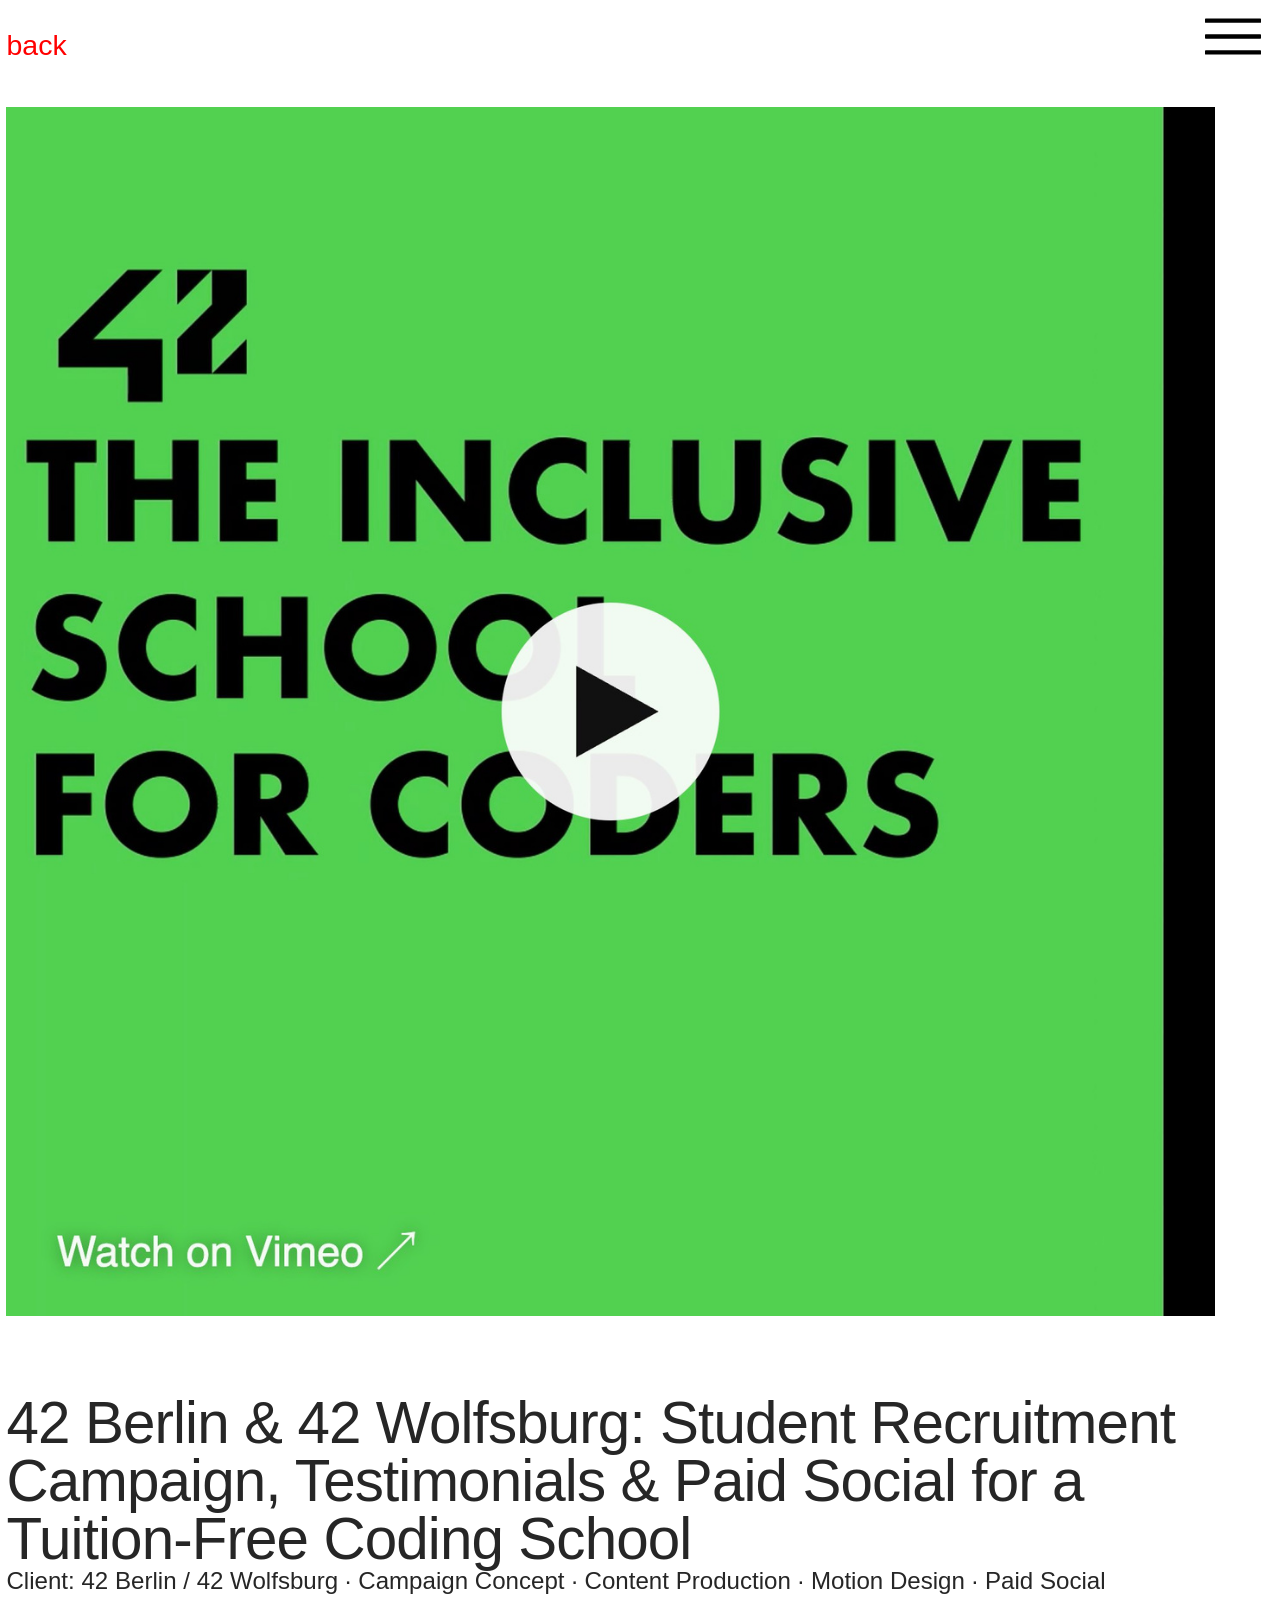
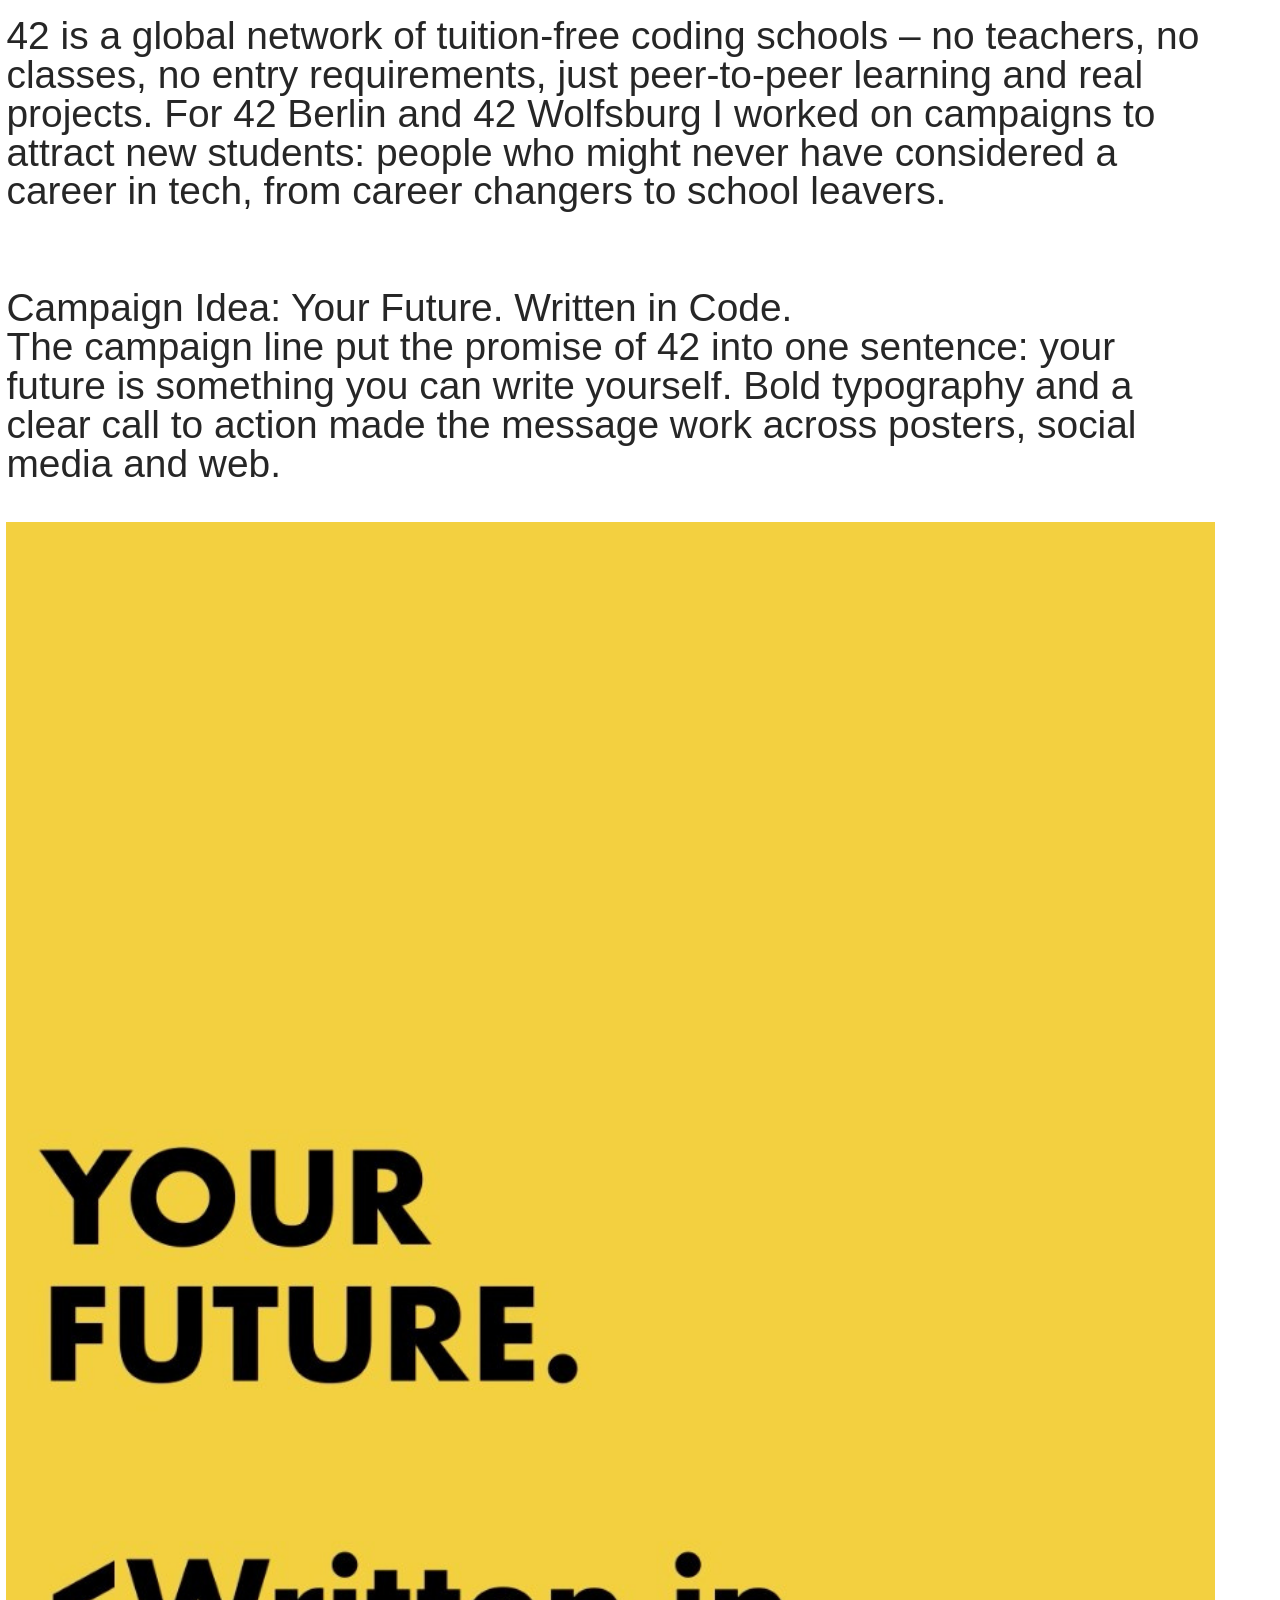
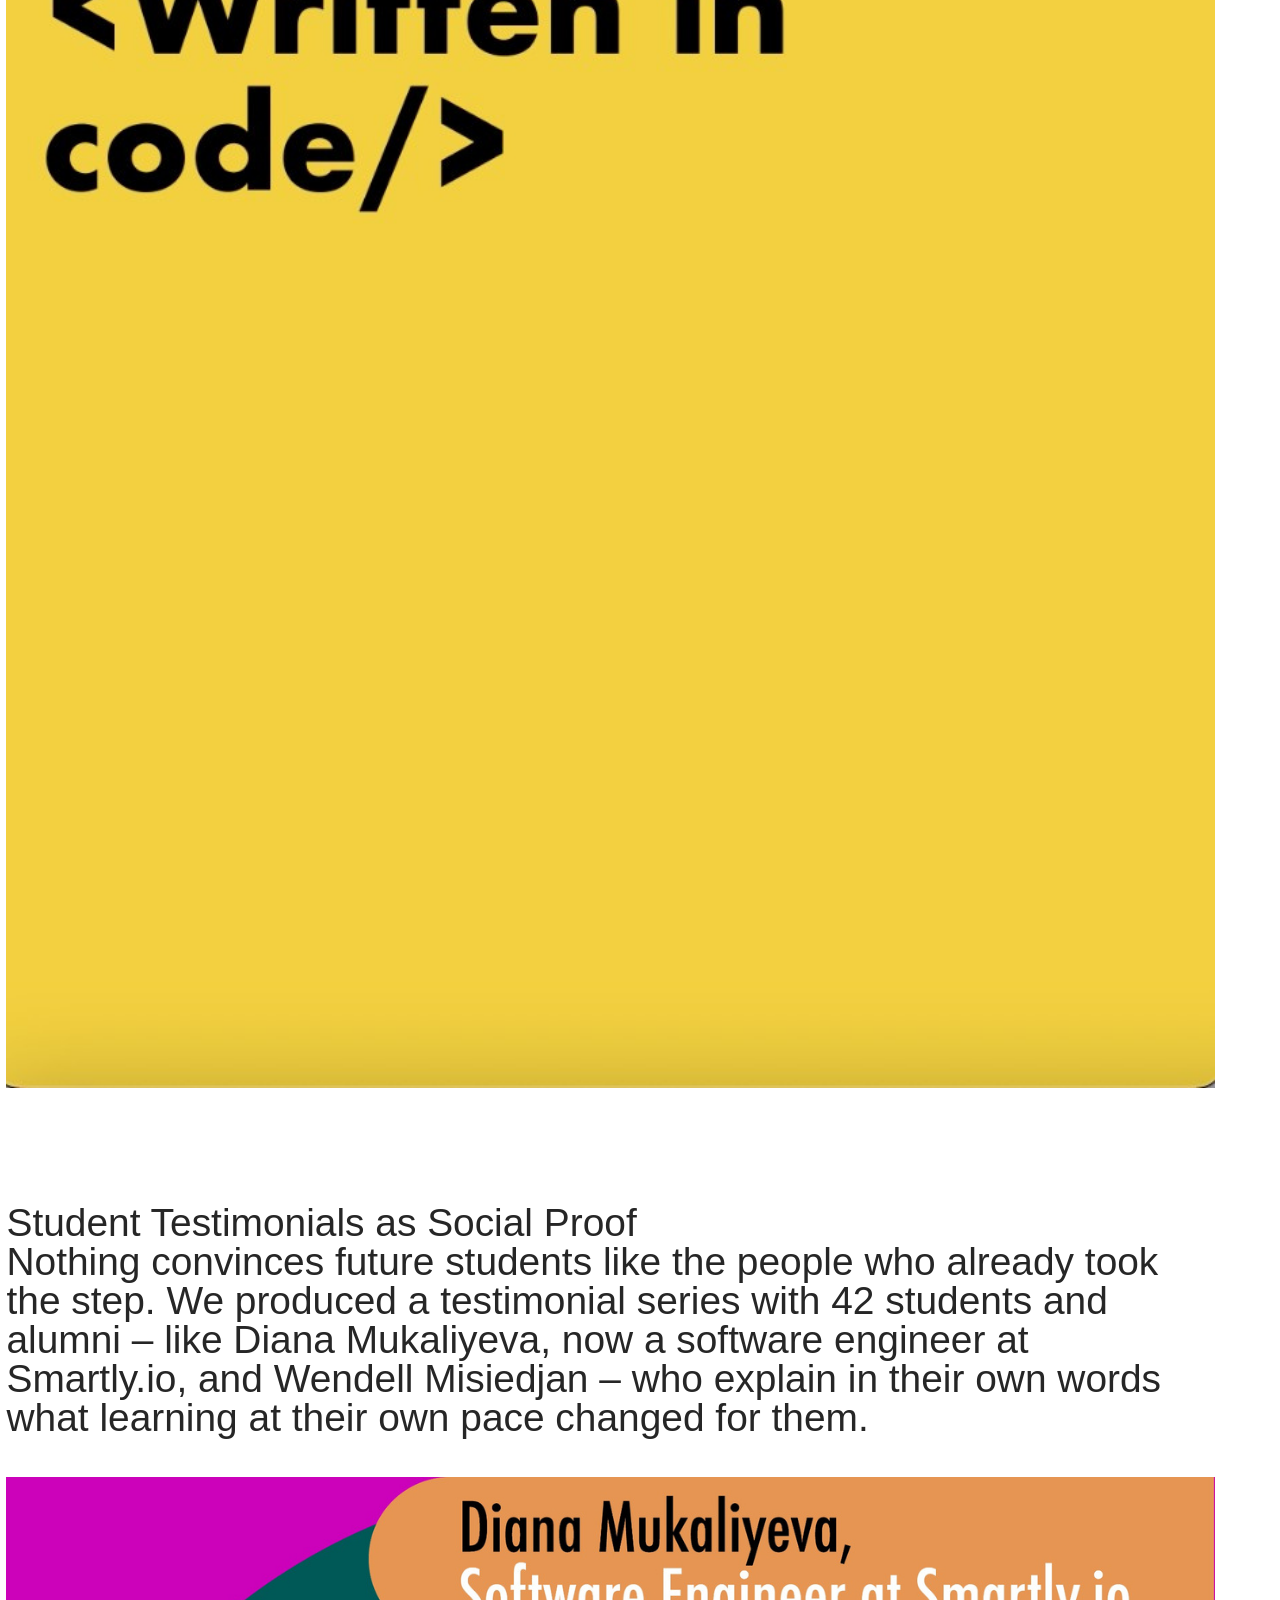
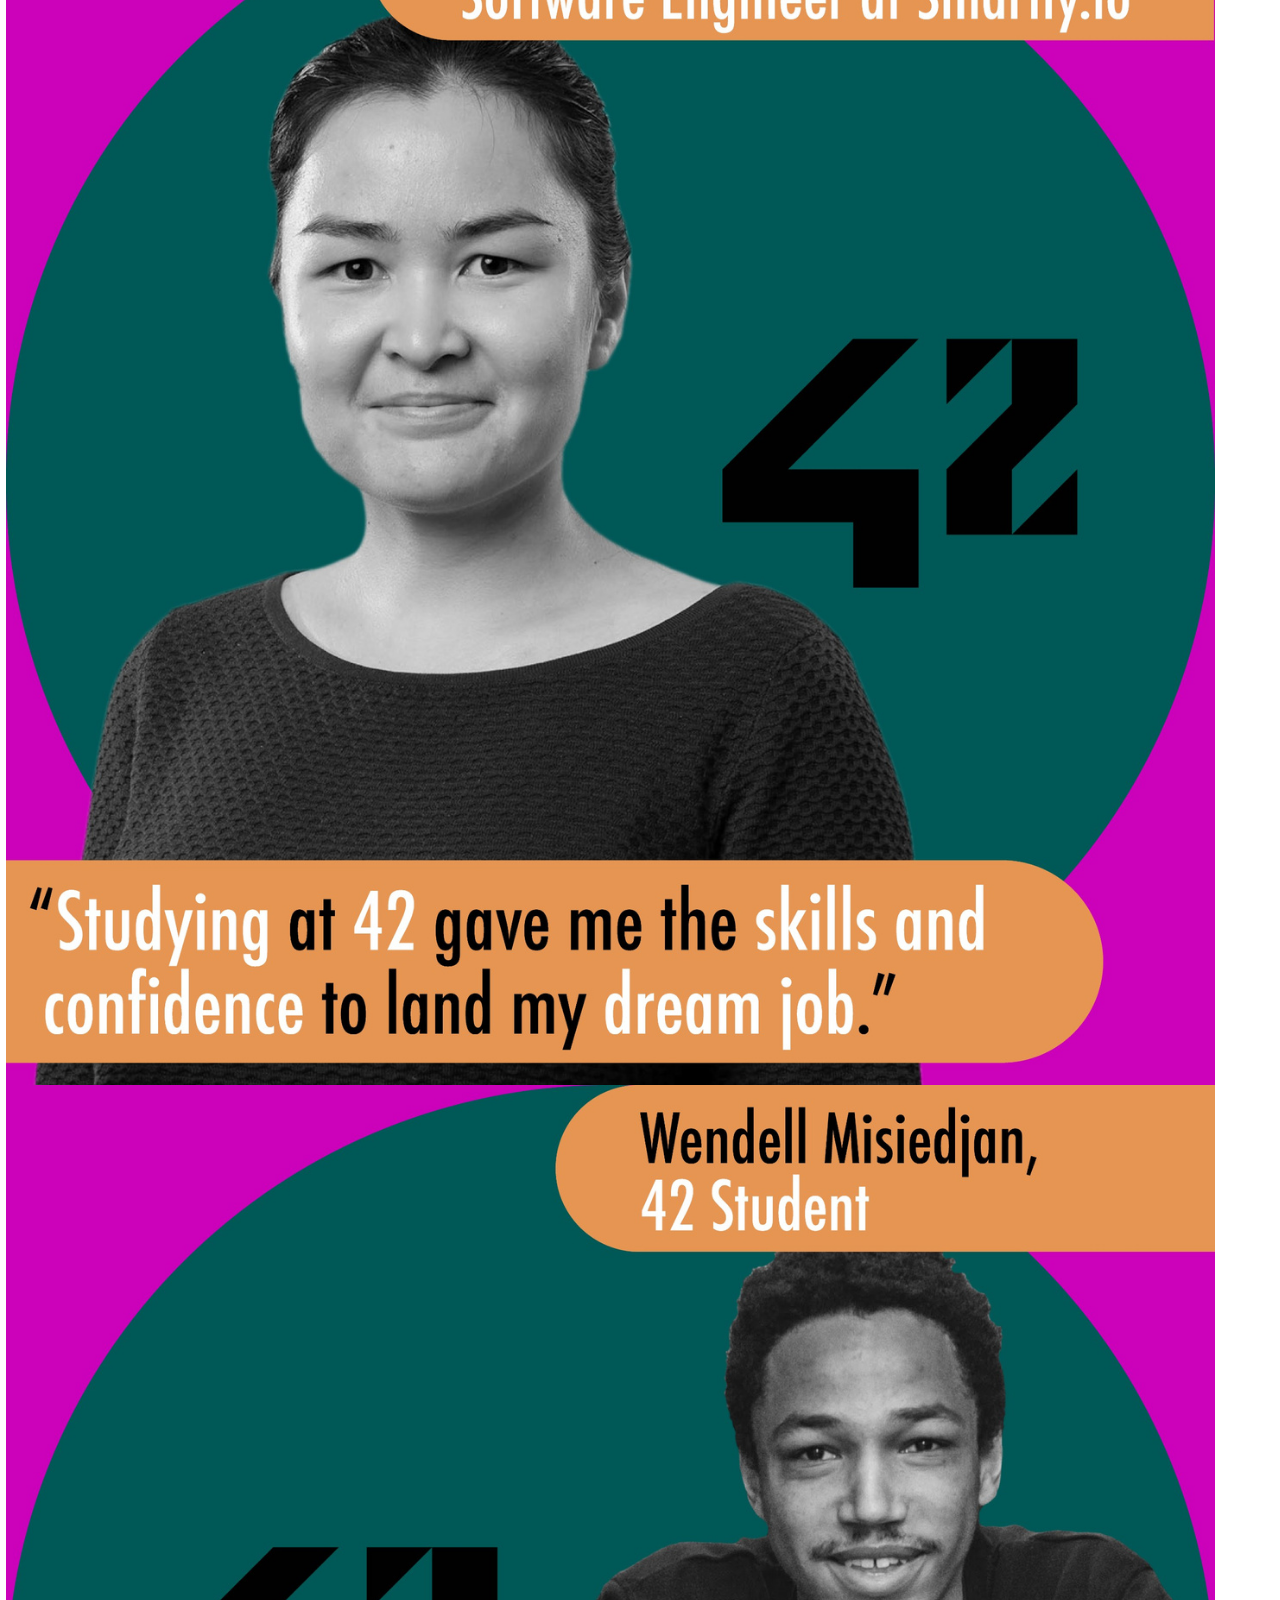
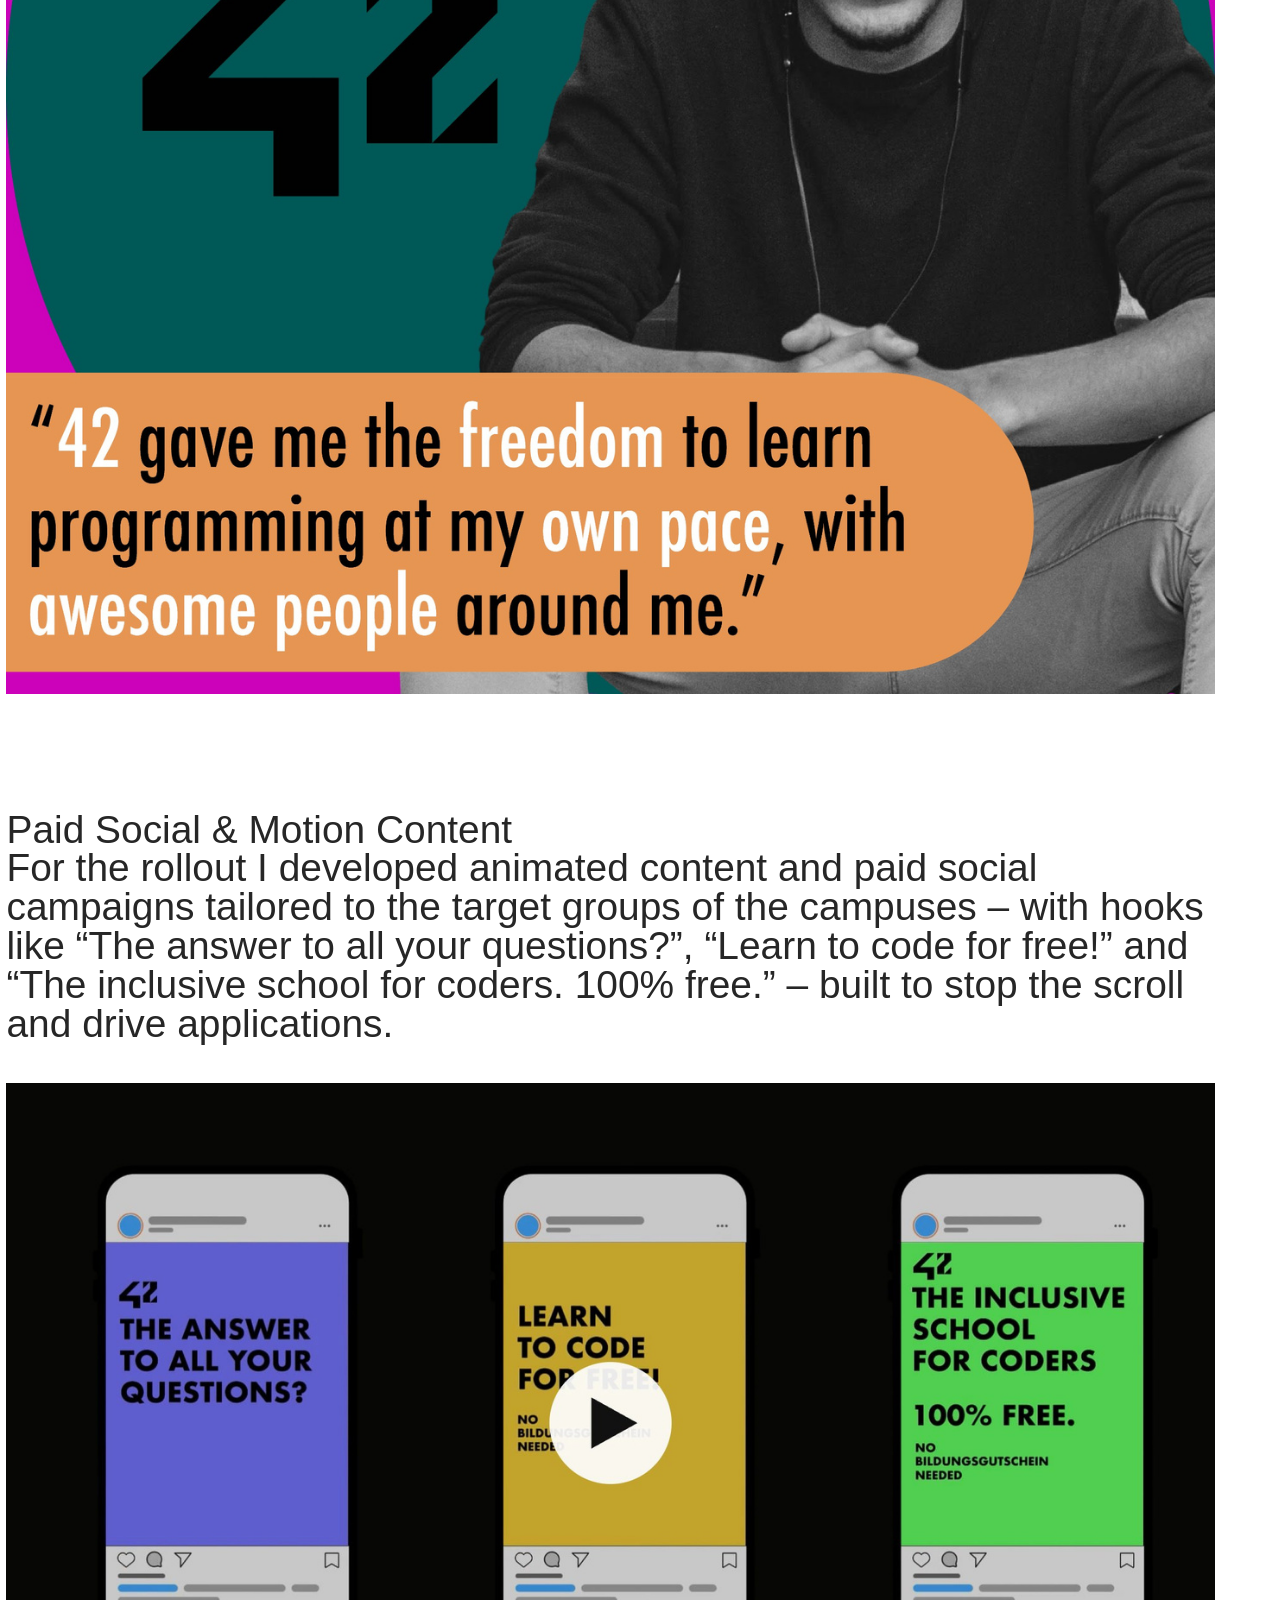
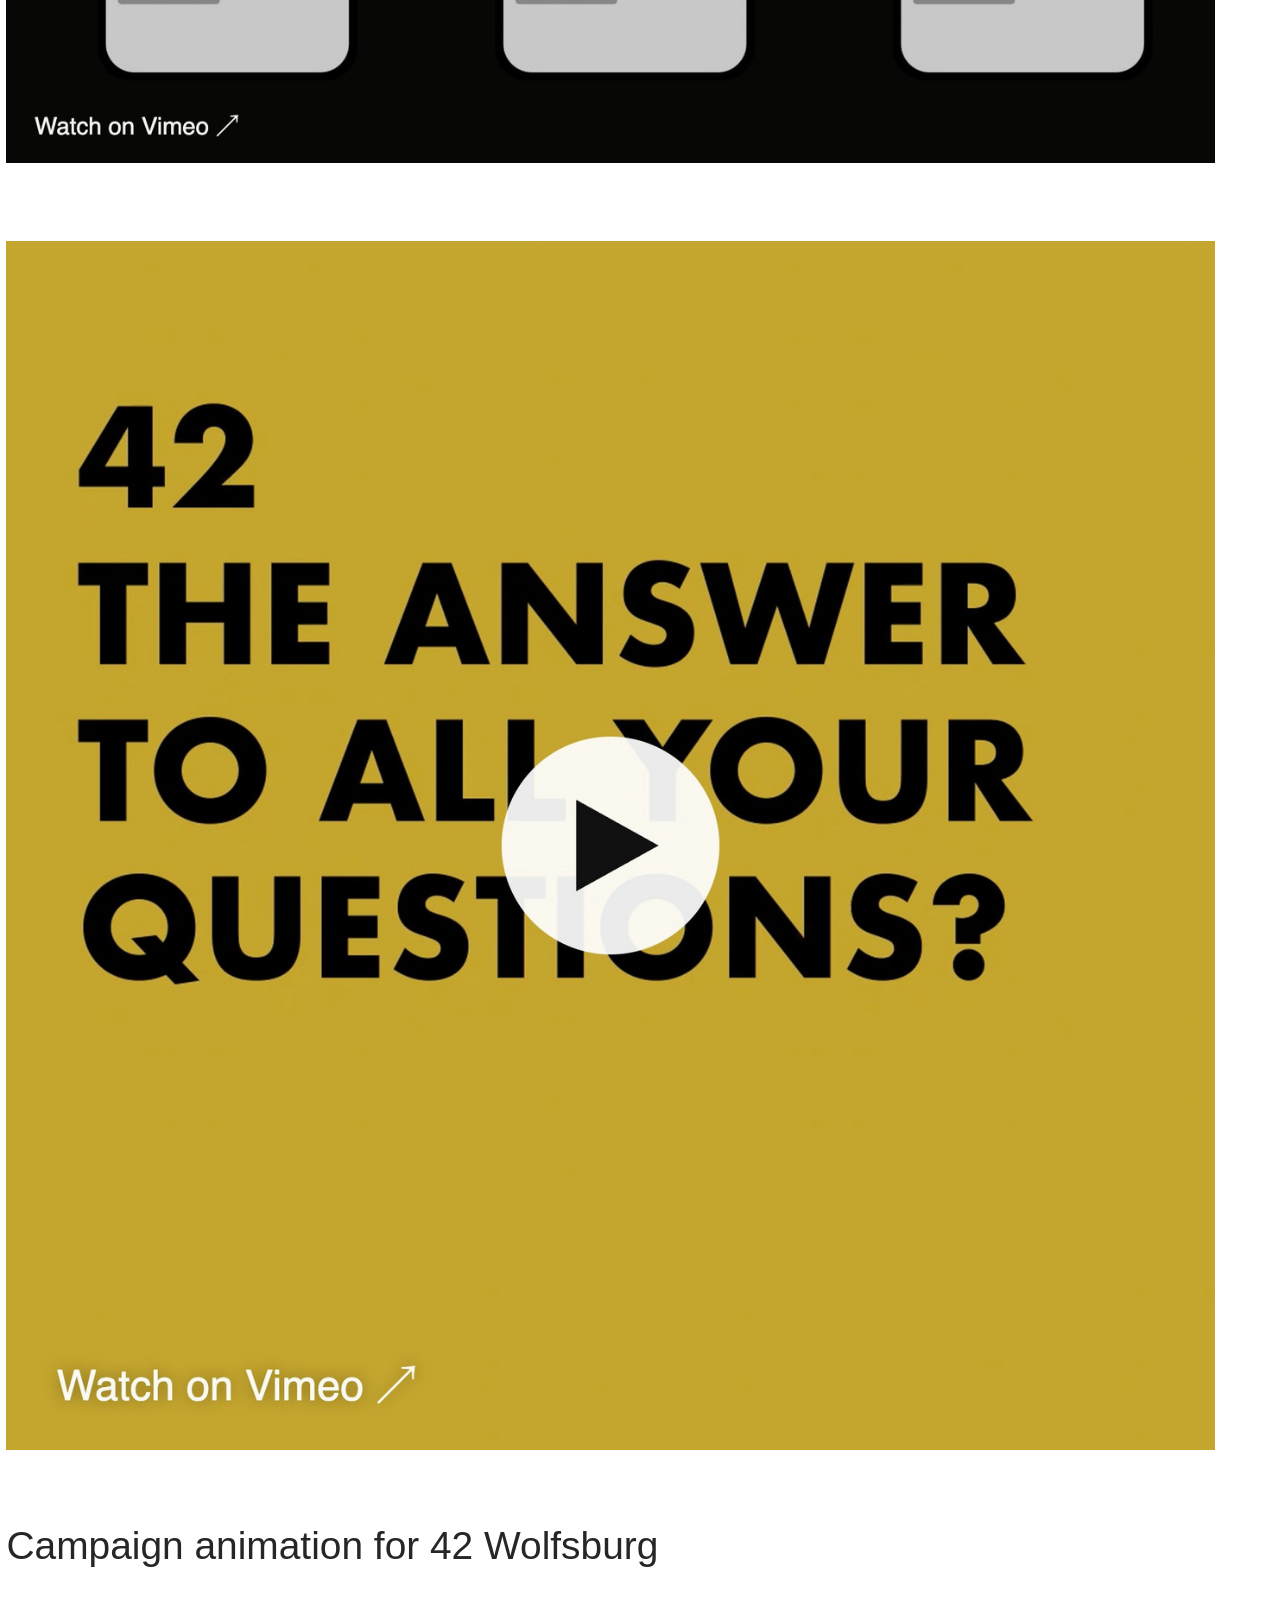
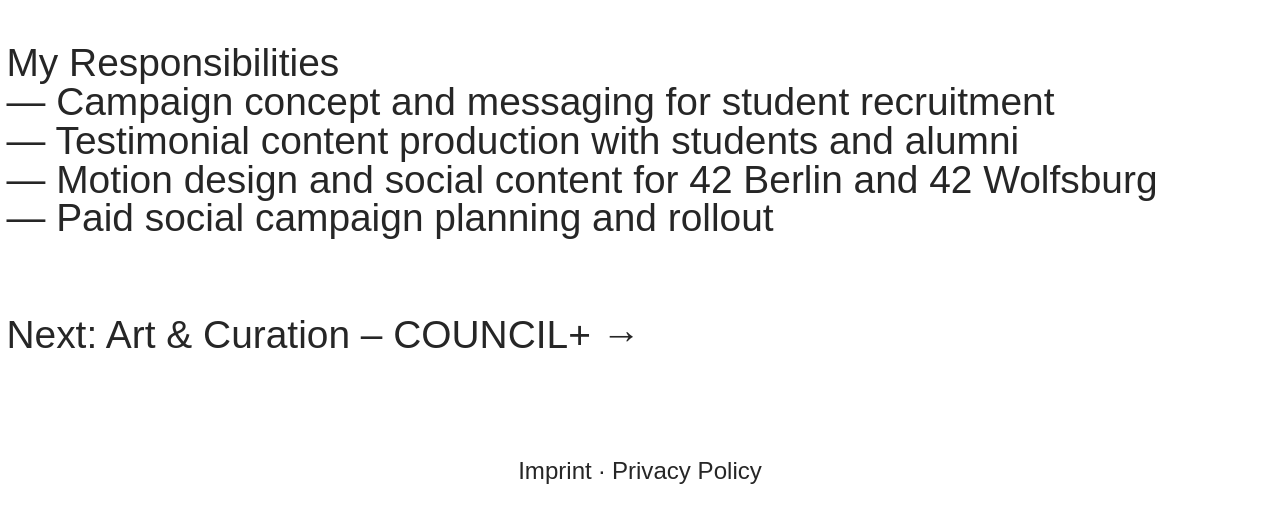
==== commit 7df03c83: "Remove all mentions of table-studio.com (42 Berlin)" ====
--- a/42-berlin-and-wolfsburg-student-recruitment-campaign/index.html
+++ b/42-berlin-and-wolfsburg-student-recruitment-campaign/index.html
@@ -30,7 +30,7 @@
     <hr />
     <a class="menu-link" href="https://www.instagram.com/mike.morlock/" target="_blank" rel="noopener noreferrer">Instagram</a>
     <hr />
-    <a class="menu-link" href="https://www.linkedin.com/in/mike-morlock-198246107/" target="_blank" rel="noopener noreferrer">Linkedin</a>
+    <a class="menu-link" href="https://www.linkedin.com/in/mikemorlock/" target="_blank" rel="noopener noreferrer">Linkedin</a>
     <hr />
     <div class="menu-contact mike scale-62">
       <br />
@@ -71,7 +71,6 @@
       <h2 class="medium-bolt"><br />My Responsibilities</h2>
       <span class="mike">— Campaign concept and messaging for student recruitment<br />— Testimonial content production with students and alumni<br />— Motion design and social content for 42 Berlin and 42 Wolfsburg<br />— Paid social campaign planning and rollout<br /><br /></span>
       <span class="medium-bolt"><br /><a href="../council-plus-art-exhibitions-berlin/" rel="history">Next: Art &amp; Curation – COUNCIL+ →</a><br /><br /></span>
-      <span class="mike">Today I bring this experience to <a href="https://table-studio.com/content-production-berlin" target="_blank" rel="noopener noreferrer">content production</a> and <a href="https://table-studio.com/creator-marketing-berlin" target="_blank" rel="noopener noreferrer">creator marketing</a> at <a href="https://table-studio.com/" target="_blank" rel="noopener noreferrer">Table Studio</a>, my community &amp; experience studio in Berlin.<br /><br /></span>
     </div>
   </main>
 
